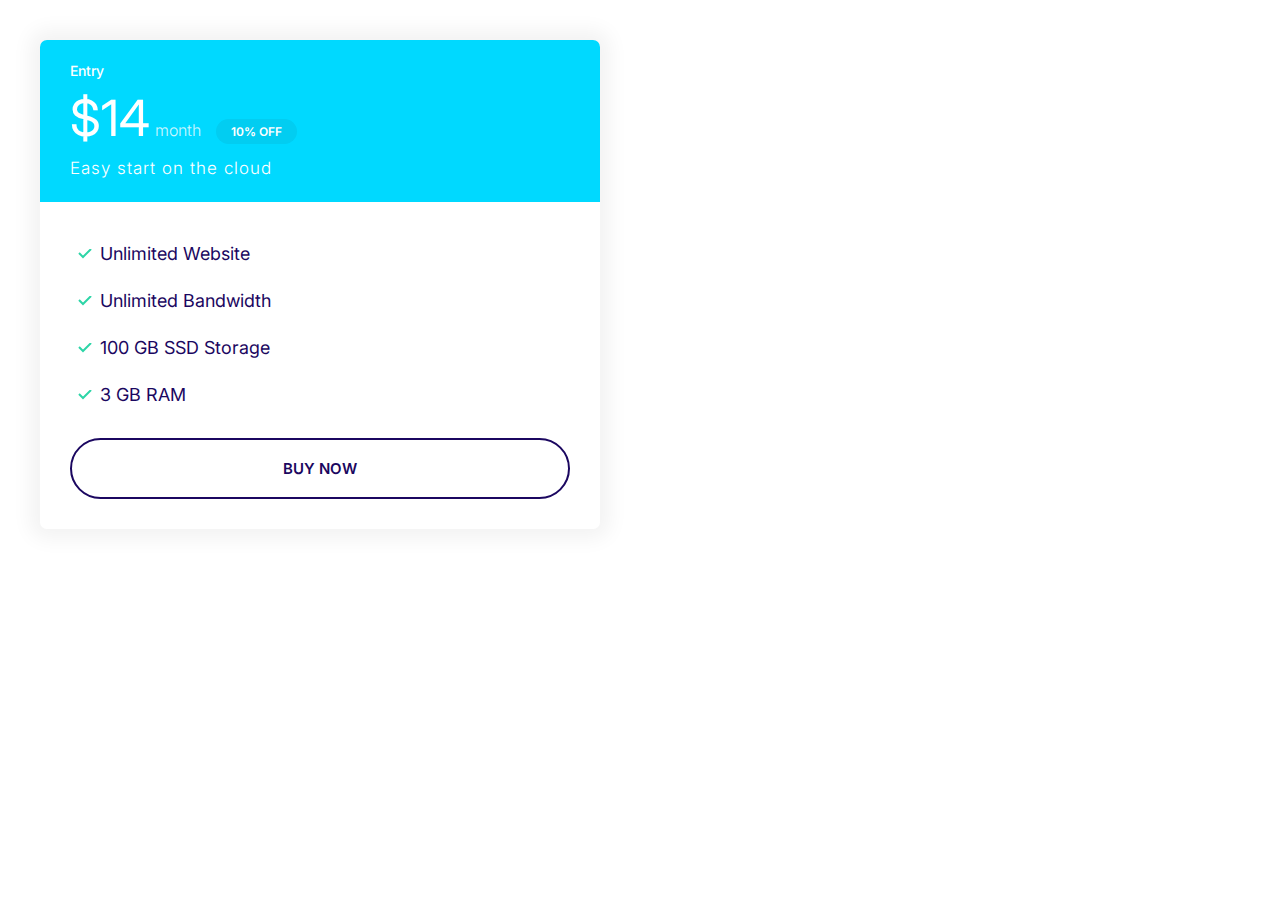
==== index.html @ 500c85f6 "built plans layout" ====
<!DOCTYPE html>
<html lang="en">
  <head>
    <meta charset="UTF-8" />
    <meta name="viewport" content="width=device-width, initial-scale=1.0" />
    <title>Document</title>
    <link rel="preconnect" href="https://fonts.gstatic.com" />
    <link
      href="https://fonts.googleapis.com/css2?family=Inter:wght@400;600;700&display=swap"
      rel="stylesheet"
    />
    <link rel="stylesheet" href="css/normalize.css" />
    <link rel="stylesheet" href="css/styles.css" />
  </head>
  <body>
    <div style="width: 50%; padding: 4rem">
      <div class="plan">
        <div class="card card--secondary">
          <header class="card__header">
            <h3 class="plan__name">Entry</h3>
            <span class="plan__price">$14</span>
            <span class="plan__billing-cycle">month</span>
            <span class="badge badge--secondary badge--small">10% OFF</span>
            <span class="plan__description">Easy start on the cloud</span>
          </header>
          <div class="card__body">
            <ul class="list list--tick">
              <li class="list__item">Unlimited Website</li>
              <li class="list__item">Unlimited Bandwidth</li>
              <li class="list__item">100 GB SSD Storage</li>
              <li class="list__item">3 GB RAM</li>
            </ul>
            <button class="btn btn--outline btn--block">Buy Now</button>
          </div>
        </div>
      </div>
    </div>
  </body>
</html>
---- css/styles.css ----
*, 
*::after, 
*::before {
    box-sizing: border-box;
}

/* Typography */

html {
    /* 62.5% of 16px = 10px */
    font-size: 62.5%;
}
:root {
    --color-primary: #2584ff;
    --color-secondary: #00d9ff;
    --color-accent: #ff3400;
    --color-headings: #1b0760;
    --color-body: #918ca4;
    --color-border: #ccc;
    --border-radius: 30px;   
}

body {
    font-family: Inter, Arial, Helvetica, sans-serif;
    font-size: 2.4rem;
    line-height: 1.5;
    color: var(--color-body)
}

h1, h2, h3 {
    color: var(--color-headings)
    margin-bottom: 1rem;
}

h1 {
  /* 1 x font size of the html element*/
    font-size: 7rem;
}

h2 {
    font-size: 4rem;
}

h3 {
    font-size: 3rem;
}

p {
    margin-top: 0;
}

@media screen and (min-width: 1024px) {
    body {
        font-size: 1.8rem;
    }

    h1 {
        font-size: 8rem;
    }

    h2 {
        font-size: 4rem;
    }

    h3 {
        font-size: 2.4rem;
    }
}

/* Links */
a {
    text-decoration: none;
}

.link-arrow {
    color: var(--color-accent);
    text-transform: uppercase;
    font-size: 2rem;
    font-weight: bold;
}

.link-arrow::after {
    content: '-->';
    margin-left: 5px;
    transition: margin 0.15s;
}

.link-arrow:hover::after {
    margin-left: 10px;
}

@media screen and (min-width: 1024px) {
    .link-arrow {
        font-size: 1.5rem;
    }
}

/* Badges */

.badge {
    border-radius:  20px;
    font-size: 2rem;
    font-weight: 600;
    padding: 0.5rem 2rem;
    white-space:  nowrap;
}

.badge--primary {
    background: var(--color-primary);
    color: #fff;
}

.badge--secondary {
    background: var(--color-secondary);
    color: #fff;
}

.badge--small {
    font-size:  1.6rem;
    padding: 0.5rem 1.5rem;
}

@media screen and (min-width: 1024px) {
    .badge {
        font-size: 1.5rem;
    }

    .badge--small {
        font-size: 1.2rem;
    }
}

/* List */
.list {
    list-style: none;
    padding-left: 0;
    color: var(--color-headings)
}

.list--inline .list__item {
    display: inline-block;
    margin-right: 2rem;
}

.list--tick {
    list-style-image: url(../images/tick.svg);
    padding-left:  3rem;
}

.list--tick .list__item {
    padding-left: 0.5rem;
    margin-bottom: 1rem;
}

@media screen and (min-width: 1024px) {
    .list--tick .list__item {
        padding-left: 0;
    }
}

/* Icons */

.icon {
    width: 40px;
    height: 40px;
}

.icon--primary {
    fill: var(--color-primary)
}

.icon-container {
    background: #f3f9fa;
    width: 64px;
    height: 64px;
    border-radius: 100%;
    display: inline-flex;
    justify-content: center;
    align-items: center;
}

/* Buttons */
.btn {
    border-radius: 40px;
    border: 0;
    cursor: pointer;
    font-size: 1.8rem;
    font-weight: 600;
    margin: 1rem 0;
    padding: 2rem 3rem;
    text-align: center;
    text-transform: uppercase;
    white-space: nowrap;
}

.btn--primary {
    background: var(--color-primary);
    color: #fff;    
}

.btn--primary:hover {
    background: #3a8ffd;
}

.btn--secondary {
    background: var(--color-secondary);
    color: #fff;
}

.btn--secondary:hover {
    background: #00c8eb;
}

.btn--accent {
    background: var(--color-accent);
    color: #fff;
}

.btn--accent:hover {
    background: #ec3000;
}

.btn--block {
    width: 100%;
    display: inline-block;
}

.btn--outline {
    background: #fff;
    color: var(--color-headings);
    border: 2px solid var(--color-headings)
}

.btn--outline:hover {
    background: var(--color-headings);
    color: #fff;
}

@media screen and (min-width: 1024px) {
    .btn {
        font-size: 1.5rem;

    }
}

/* Inputs */
.input {
    border-radius: var(--border-radius);
    border: 1px solid var(--color-border);
    color: var(--color-headings);
    font-size: 2rem;
    outline: 0;
    padding: 1.5rem 3.5rem;
}

::placeholder {
    color: #cdcdd7;
}

.input-group {
    border: 1px solid var(--color-border);
    border-radius: var(--border-radius);
    display: flex;
}

.input-group .input {
    border: 0;
    flex-grow: 1;
    padding: 1.5rem 1rem;
}

.input-group .btn {
    margin: 4px;
}

@media screen and (min-width: 1024px) {
    .input {
        font-size: 1.5rem;
    }
}

/* Cards */
.card {
    border-radius:  7px;
    box-shadow: 0 0 20px 10px #f3f3f3;
    overflow: hidden;
}

.card__header, 
.card__body {
    padding: 2rem 3rem;
}

.card--primary .card__header {
    background:  var(--color-primary);
    color: #fff;
}

.card--secondary .card__header {
    background:  var(--color-secondary);
    color: #fff;
}

.card--secondary .badge--secondary {
    background: #02cdf1;
}

/* Plans */

.plan__name {
    color: #fff;
    margin: 0;
    font-weight: 500;
    font-size: 2.4rem;
}

.plan__price {
    font-size: 6rem;
}

.plan__billing-cycle {
    font-size:  2.4rem;
    font-weight: 300;
    opacity: 0.8;
    margin-right: 1rem;
}

.plan__description {
    font-size: 2rem;
    font-weight: 300;
    letter-spacing: 1px;
    display: block;
}

.plan .list__item {
    margin-bottom: 2rem;
}

@media screen and (min-width: 1024px) {
    .plan__name {
        font-size:  1.4rem;
    }

    .plan__price {
        font-size: 5rem;
    }

    .plan__billing-cycle {
        font-size: 1.6rem;
    }

    .plan__description {
        font-size:  1.7rem;
    }
}
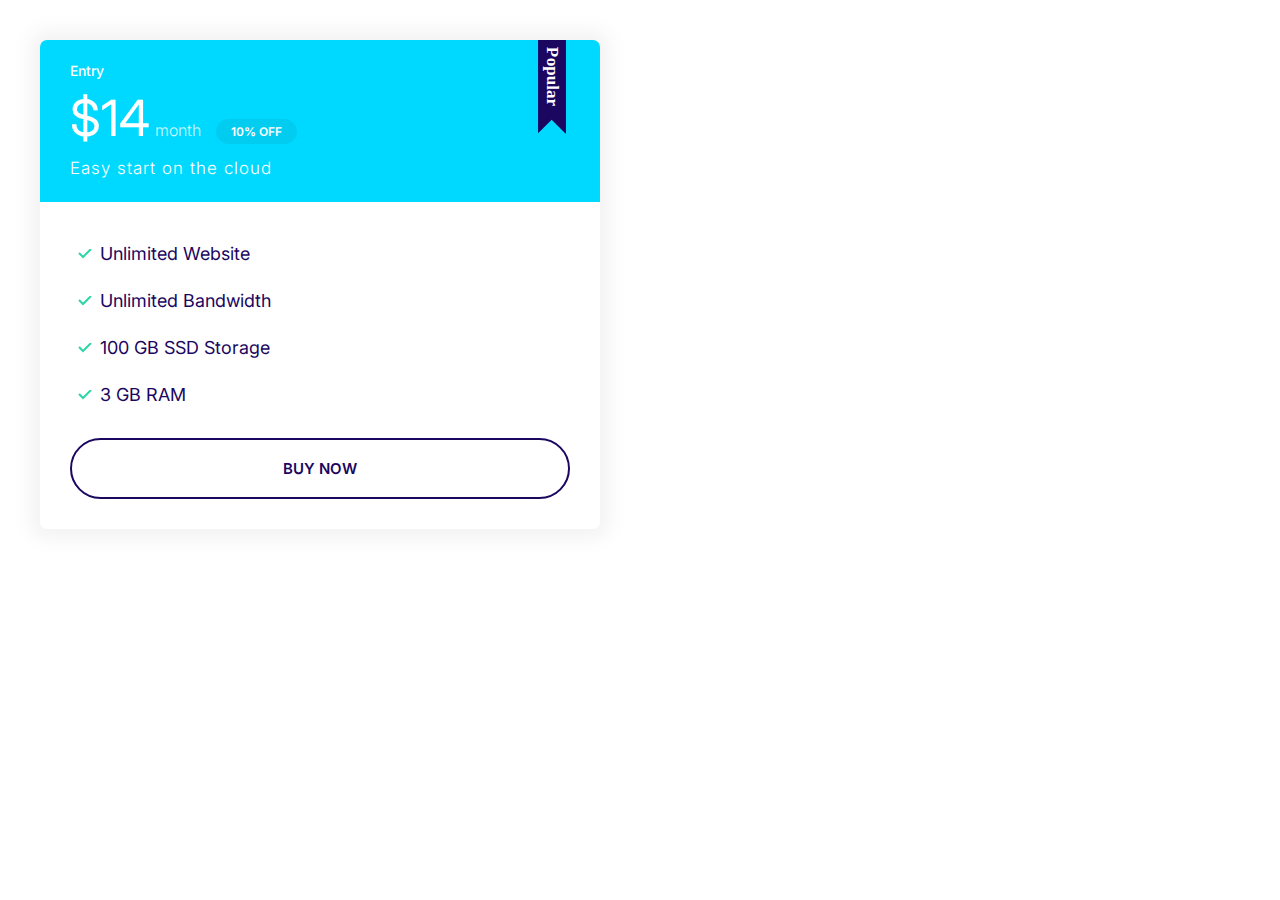
==== commit 01e60328: "built popular badge" ====
--- a/index.html
+++ b/index.html
@@ -14,7 +14,7 @@
   </head>
   <body>
     <div style="width: 50%; padding: 4rem">
-      <div class="plan">
+      <div class="plan plan--popular">
         <div class="card card--secondary">
           <header class="card__header">
             <h3 class="plan__name">Entry</h3>
--- a/css/styles.css
+++ b/css/styles.css
@@ -336,6 +336,19 @@
     margin-bottom: 2rem;
 }
 
+.plan--popular .card__header {
+    position: relative;
+}
+
+.plan--popular .card__header::before {
+    content: url(../images/popular.svg);
+    width: 40px;
+    display: inline-block;
+    position: absolute;
+    top: -6px;
+    right: 5%;
+}
+
 @media screen and (min-width: 1024px) {
     .plan__name {
         font-size:  1.4rem;
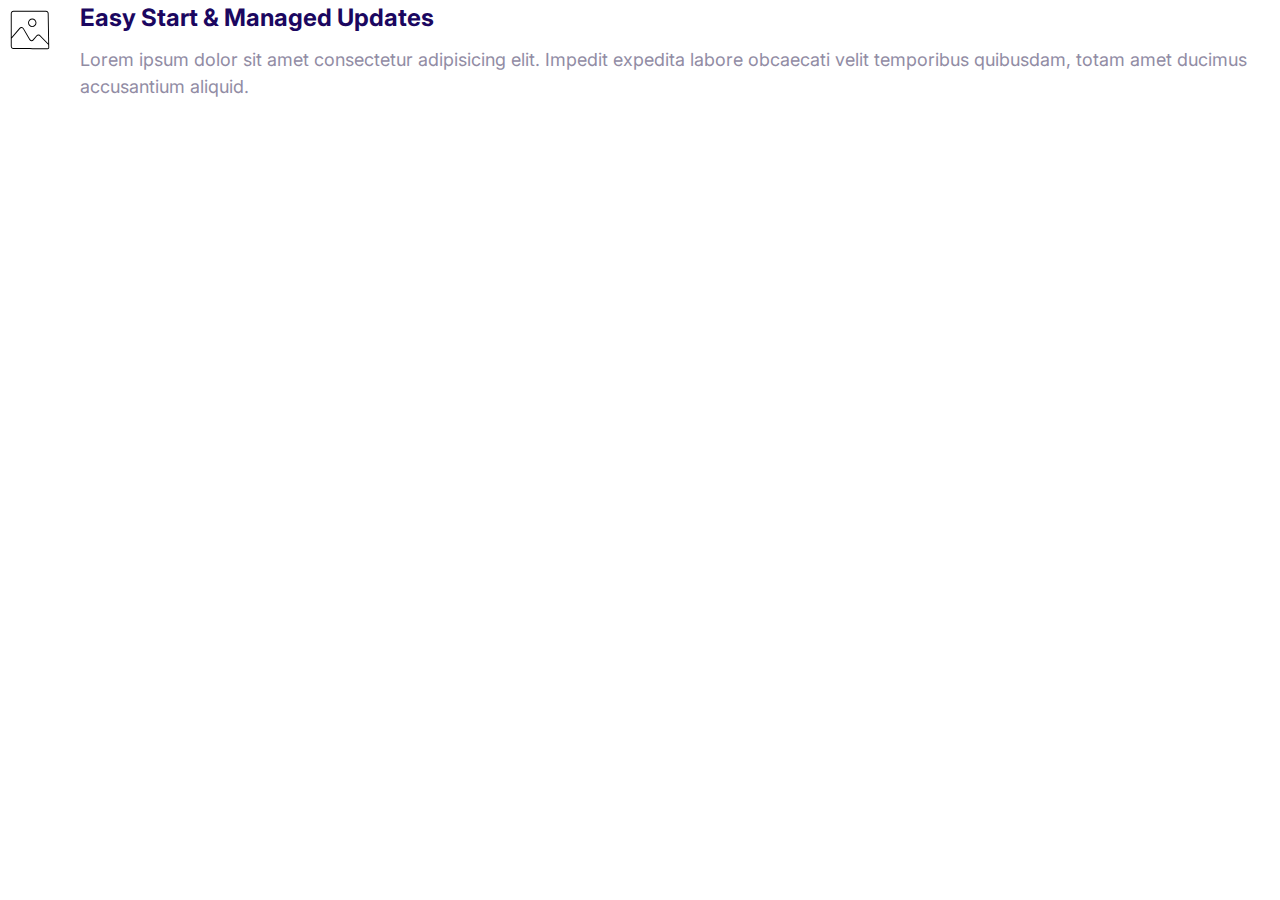
==== commit 6aaff255: "built media objects" ====
--- a/index.html
+++ b/index.html
@@ -12,27 +12,16 @@
     <link rel="stylesheet" href="css/normalize.css" />
     <link rel="stylesheet" href="css/styles.css" />
   </head>
-  <body>
-    <div style="width: 50%; padding: 4rem">
-      <div class="plan plan--popular">
-        <div class="card card--secondary">
-          <header class="card__header">
-            <h3 class="plan__name">Entry</h3>
-            <span class="plan__price">$14</span>
-            <span class="plan__billing-cycle">month</span>
-            <span class="badge badge--secondary badge--small">10% OFF</span>
-            <span class="plan__description">Easy start on the cloud</span>
-          </header>
-          <div class="card__body">
-            <ul class="list list--tick">
-              <li class="list__item">Unlimited Website</li>
-              <li class="list__item">Unlimited Bandwidth</li>
-              <li class="list__item">100 GB SSD Storage</li>
-              <li class="list__item">3 GB RAM</li>
-            </ul>
-            <button class="btn btn--outline btn--block">Buy Now</button>
-          </div>
-        </div>
+    <div class="media">
+      <div class="media__image">
+          <svg class="icon icon--primary">
+            <use xlink:href="images/sprite.svg#snap"></use>
+          </svg>
+      </div>
+      <div class="media__body">
+        <h3 class="media__title">Easy Start & Managed Updates</h3>
+        <p>Lorem ipsum dolor sit amet consectetur adipisicing elit. Impedit expedita labore obcaecati velit temporibus quibusdam, totam amet ducimus accusantium aliquid.
+        </p>
       </div>
     </div>
   </body>
--- a/css/styles.css
+++ b/css/styles.css
@@ -28,7 +28,7 @@
 }
 
 h1, h2, h3 {
-    color: var(--color-headings)
+    color: var(--color-headings);
     margin-bottom: 1rem;
 }
 
@@ -365,4 +365,22 @@
     .plan__description {
         font-size:  1.7rem;
     }
+}
+
+/* Media */
+
+.media {
+    display: flex;
+}
+
+.media__title {
+    margin-top: 0;
+}
+
+.media__body {
+    margin: 0 2rem;
+}
+
+.media__image {
+    margin: 1rem;
 }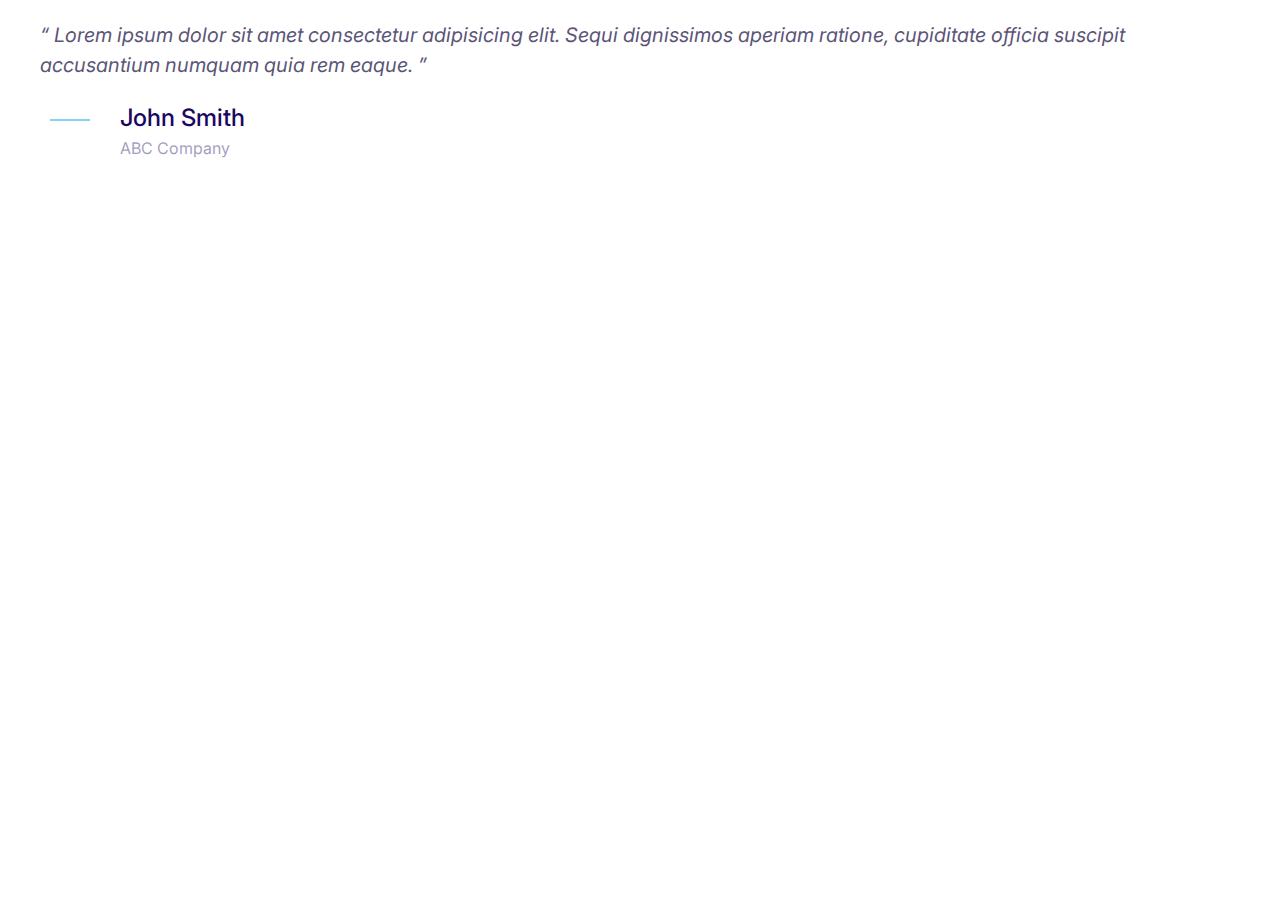
==== commit e415f941: "built quote layout" ====
--- a/index.html
+++ b/index.html
@@ -12,17 +12,26 @@
     <link rel="stylesheet" href="css/normalize.css" />
     <link rel="stylesheet" href="css/styles.css" />
   </head>
-    <div class="media">
-      <div class="media__image">
-          <svg class="icon icon--primary">
-            <use xlink:href="images/sprite.svg#snap"></use>
-          </svg>
-      </div>
-      <div class="media__body">
-        <h3 class="media__title">Easy Start & Managed Updates</h3>
-        <p>Lorem ipsum dolor sit amet consectetur adipisicing elit. Impedit expedita labore obcaecati velit temporibus quibusdam, totam amet ducimus accusantium aliquid.
-        </p>
-      </div>
-    </div>
+  <body>
+    <blockquote class="quote">
+      <p class="quote__text">
+        Lorem ipsum dolor sit amet consectetur adipisicing elit. Sequi
+        dignissimos aperiam ratione, cupiditate officia suscipit accusantium
+        numquam quia rem eaque.
+      </p>
+      <footer>
+        <div class="media">
+          <div class="media__image">
+            <svg class="icon icon--primary quote__line">
+              <use xlink:href="images/sprite.svg#line"></use>
+            </svg>
+          </div>
+          <div class="media__body">
+            <h3 class="media__title quote__author">John Smith</h3>
+            <p class="quote__organization">ABC Company</p>
+          </div>
+        </div>
+      </footer>
+    </blockquote>
   </body>
 </html>
--- a/css/styles.css
+++ b/css/styles.css
@@ -17,7 +17,8 @@
     --color-headings: #1b0760;
     --color-body: #918ca4;
     --color-border: #ccc;
-    --border-radius: 30px;   
+    --border-radius: 30px;  
+    --color-body-darker: #5c5577; 
 }
 
 body {
@@ -383,4 +384,53 @@
 
 .media__image {
     margin: 1rem;
+}
+
+/* Quotes */
+
+.quote {
+    font-size: 3rem;
+    font-style: italic;
+    color: var(--color-body-darker)
+}
+
+.quote__text::before {
+    content: open-quote;
+}
+
+.quote__text::after {
+    content: close-quote;
+}
+
+.quote__author {
+    font-size: 3rem;
+    font-weight: 500;
+    font-style: normal;
+    margin-bottom: 0;
+}
+
+.quote__organization {
+    color: var(--color-headings); 
+    opacity: .4;
+    font-size: 2rem;
+    font-style: normal;
+}
+
+.quote__line {
+    position: relative;
+    bottom: 10px;
+}
+
+@media screen and (min-width: 1024px) {
+    .quote {
+        font-size: 2rem;
+    }
+
+    .quote__author {
+        font-size: 2.4rem;
+    }
+
+    .quote__organization {
+        font-size: 1.6rem;
+    }
 }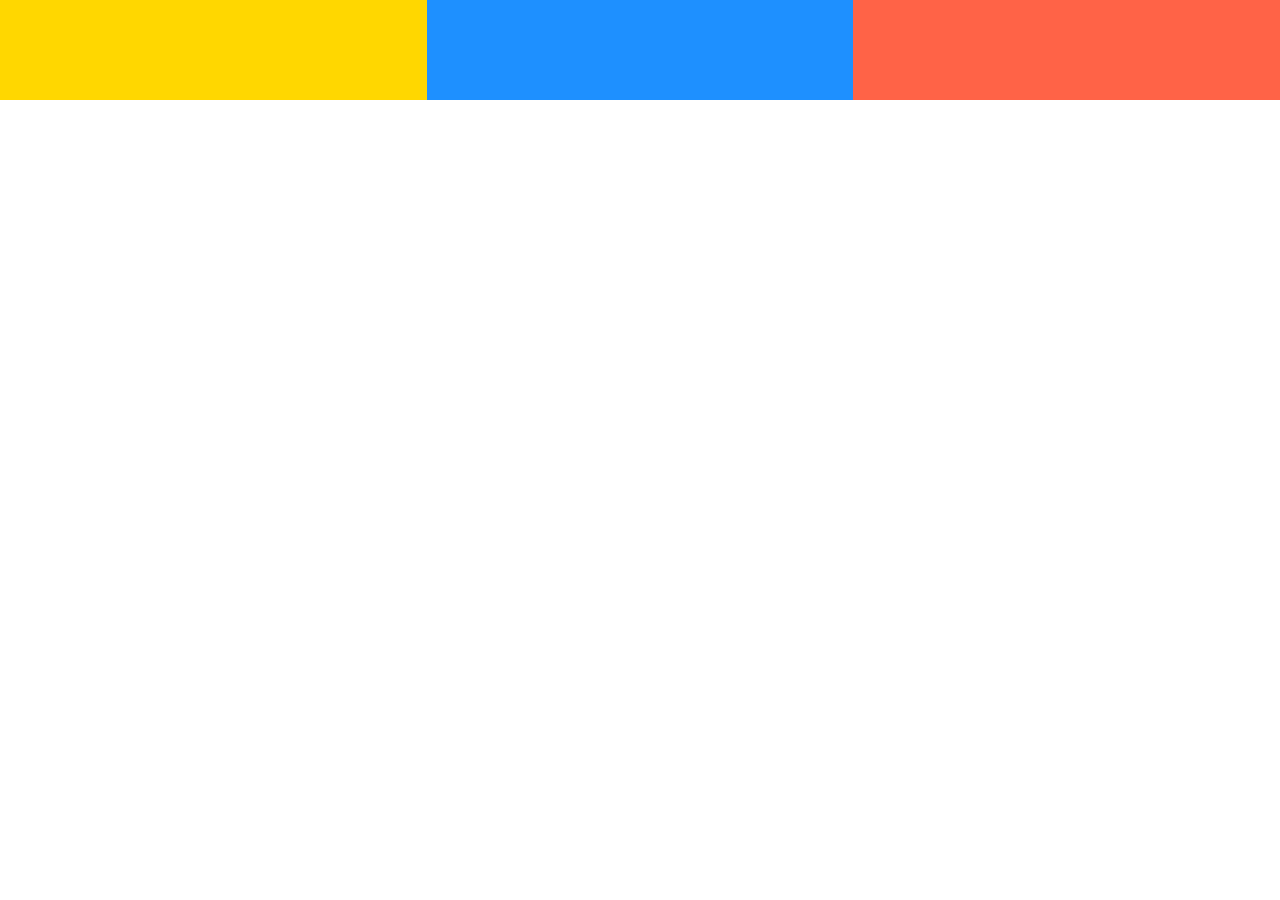
==== commit 65020848: "built grid layout" ====
--- a/index.html
+++ b/index.html
@@ -13,25 +13,10 @@
     <link rel="stylesheet" href="css/styles.css" />
   </head>
   <body>
-    <blockquote class="quote">
-      <p class="quote__text">
-        Lorem ipsum dolor sit amet consectetur adipisicing elit. Sequi
-        dignissimos aperiam ratione, cupiditate officia suscipit accusantium
-        numquam quia rem eaque.
-      </p>
-      <footer>
-        <div class="media">
-          <div class="media__image">
-            <svg class="icon icon--primary quote__line">
-              <use xlink:href="images/sprite.svg#line"></use>
-            </svg>
-          </div>
-          <div class="media__body">
-            <h3 class="media__title quote__author">John Smith</h3>
-            <p class="quote__organization">ABC Company</p>
-          </div>
-        </div>
-      </footer>
-    </blockquote>
+    <div class="grid grid--1x3">
+      <div style="height: 100px; background: gold"></div>
+      <div style="height: 100px; background: dodgerblue"></div>
+      <div style="height: 100px; background: tomato"></div>
+    </div>
   </body>
 </html>
--- a/css/styles.css
+++ b/css/styles.css
@@ -433,4 +433,22 @@
     .quote__organization {
         font-size: 1.6rem;
     }
-}+}
+
+/* Grids */
+
+.grid {
+    display: grid;
+}
+
+@media screen and (min-width: 768px) {
+   .grid--1x2 {
+    grid-template-columns: repeat(2, 1fr);
+   } 
+}
+
+@media screen and (min-width: 1024px) {
+    .grid--1x3 {
+     grid-template-columns: repeat(3, 1fr);
+    } 
+ }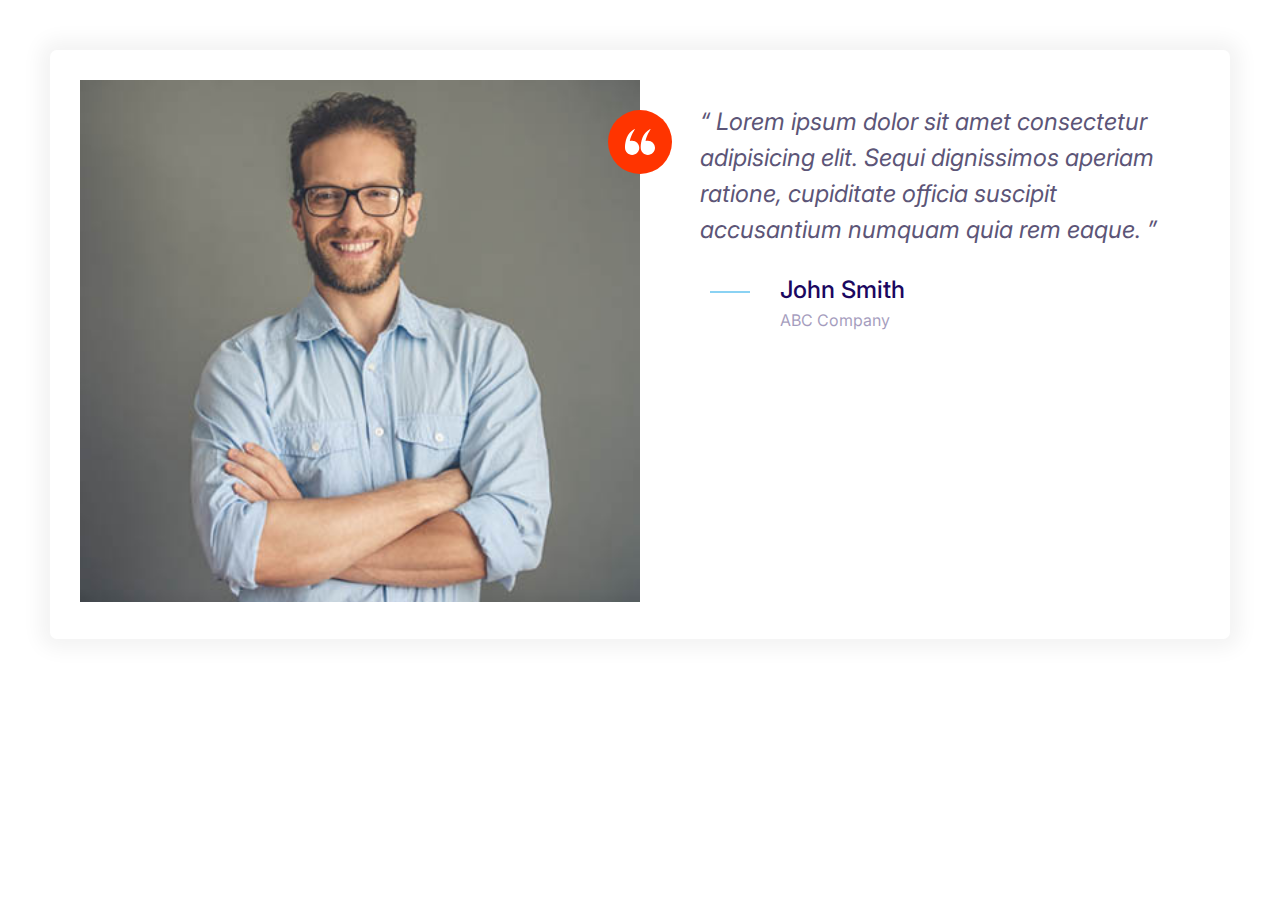
==== commit 7c3a75f1: "build testimonial layout" ====
--- a/index.html
+++ b/index.html
@@ -12,11 +12,38 @@
     <link rel="stylesheet" href="css/normalize.css" />
     <link rel="stylesheet" href="css/styles.css" />
   </head>
-  <body>
-    <div class="grid grid--1x3">
-      <div style="height: 100px; background: gold"></div>
-      <div style="height: 100px; background: dodgerblue"></div>
-      <div style="height: 100px; background: tomato"></div>
+  <body style="padding: 5rem">
+    <div class="card testimonial">
+      <div class="grid grid--1x2">
+        <div class="testimonial__image">
+          <img src="images/testimonial.jpg" alt="A happy, smiling customer." />
+          <span class="icon-container icon-container--accent">
+            <svg class="icon icon--white icon--small">
+              <use xlink:href="images/sprite.svg#quotes"></use>
+            </svg>
+          </span>
+        </div>
+        <blockquote class="quote">
+          <p class="quote__text">
+            Lorem ipsum dolor sit amet consectetur adipisicing elit. Sequi
+            dignissimos aperiam ratione, cupiditate officia suscipit accusantium
+            numquam quia rem eaque.
+          </p>
+          <footer>
+            <div class="media">
+              <div class="media__image">
+                <svg class="icon icon--primary quote__line">
+                  <use xlink:href="images/sprite.svg#line"></use>
+                </svg>
+              </div>
+              <div class="media__body">
+                <h3 class="media__title quote__author">John Smith</h3>
+                <p class="quote__organization">ABC Company</p>
+              </div>
+            </div>
+          </footer>
+        </blockquote>
+      </div>
     </div>
   </body>
 </html>
--- a/css/styles.css
+++ b/css/styles.css
@@ -166,8 +166,17 @@
     height: 40px;
 }
 
+.icon--small {
+    width: 30px;
+    height: 30px;
+}
+
 .icon--primary {
     fill: var(--color-primary)
+}
+
+.icon--white {
+    fill: #fff
 }
 
 .icon-container {
@@ -178,6 +187,10 @@
     display: inline-flex;
     justify-content: center;
     align-items: center;
+}
+
+.icon-container--accent {
+    background: var(--color-accent);
 }
 
 /* Buttons */
@@ -451,4 +464,35 @@
     .grid--1x3 {
      grid-template-columns: repeat(3, 1fr);
     } 
+ }
+
+ /* Testimonials */
+ 
+ .testimonial {
+    padding: 3rem;
+ }
+
+ .testimonial__image {
+    position: relative;
+ }
+
+ .testimonial__image > img {
+    width: 100%;
+ }
+
+ .testimonial__image > .icon-container {
+    position: absolute;
+    top: 3rem;
+    right: -32px;
+ }
+
+ @media screen and (min-width: 768px) {
+    .testimonial .quote,
+    .testimonial .quote__author {
+        font-size: 2.4rem;
+    }
+
+    .testimonial .quote {
+        margin-left: 6rem;
+    }
  }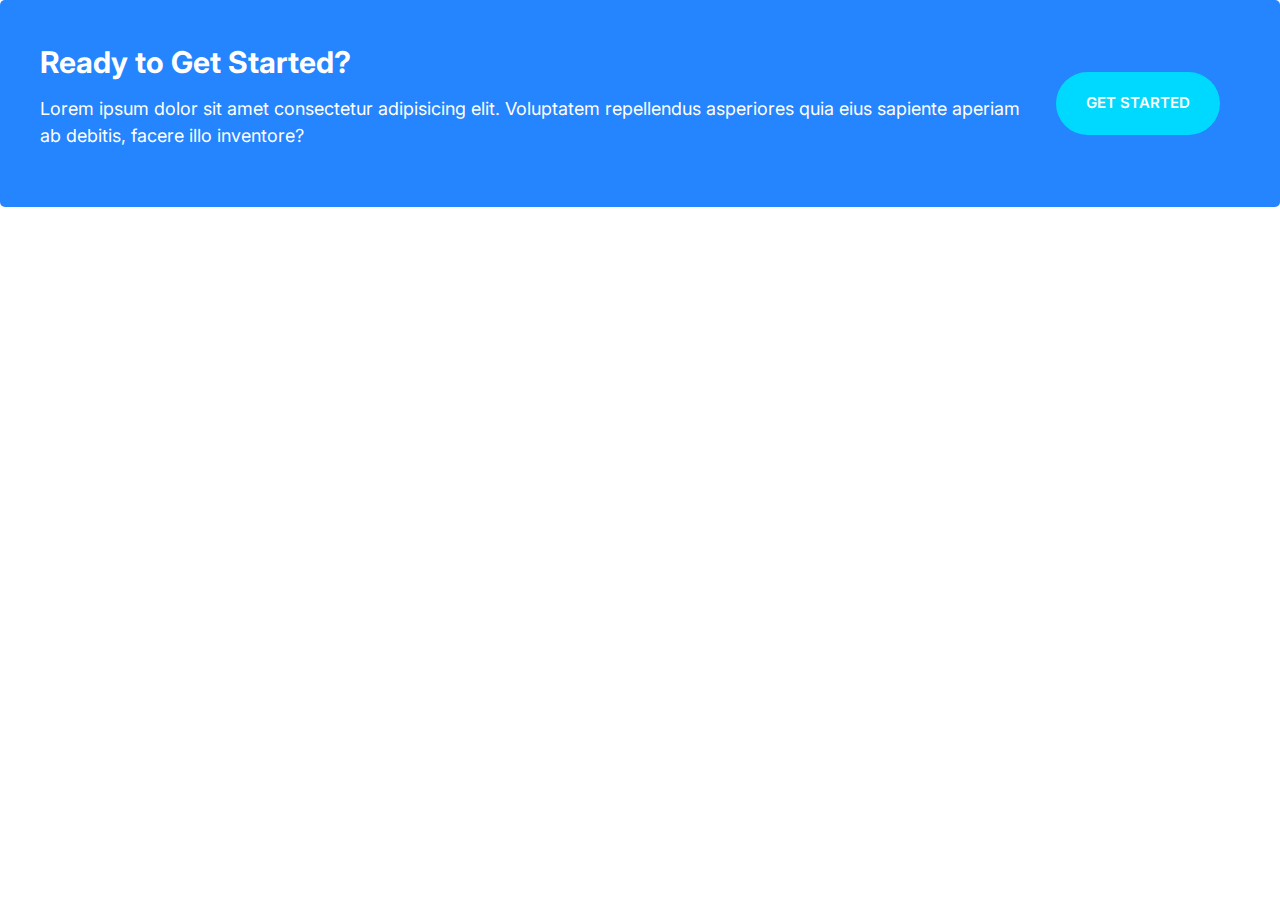
==== commit 7aa723c9: "built callouts layout" ====
--- a/index.html
+++ b/index.html
@@ -12,37 +12,18 @@
     <link rel="stylesheet" href="css/normalize.css" />
     <link rel="stylesheet" href="css/styles.css" />
   </head>
-  <body style="padding: 5rem">
-    <div class="card testimonial">
+  <body>
+    <div class="callout callout--primary">
       <div class="grid grid--1x2">
-        <div class="testimonial__image">
-          <img src="images/testimonial.jpg" alt="A happy, smiling customer." />
-          <span class="icon-container icon-container--accent">
-            <svg class="icon icon--white icon--small">
-              <use xlink:href="images/sprite.svg#quotes"></use>
-            </svg>
-          </span>
+        <div class="callout__content">
+          <h2 class="callout__heading">Ready to Get Started?</h2>
+          <p>
+            Lorem ipsum dolor sit amet consectetur adipisicing elit. Voluptatem
+            repellendus asperiores quia eius sapiente aperiam ab debitis, facere
+            illo inventore?
+          </p>
         </div>
-        <blockquote class="quote">
-          <p class="quote__text">
-            Lorem ipsum dolor sit amet consectetur adipisicing elit. Sequi
-            dignissimos aperiam ratione, cupiditate officia suscipit accusantium
-            numquam quia rem eaque.
-          </p>
-          <footer>
-            <div class="media">
-              <div class="media__image">
-                <svg class="icon icon--primary quote__line">
-                  <use xlink:href="images/sprite.svg#line"></use>
-                </svg>
-              </div>
-              <div class="media__body">
-                <h3 class="media__title quote__author">John Smith</h3>
-                <p class="quote__organization">ABC Company</p>
-              </div>
-            </div>
-          </footer>
-        </blockquote>
+        <a href="#" class="btn btn--secondary btn--secondary">Get Started</a>
       </div>
     </div>
   </body>
--- a/css/styles.css
+++ b/css/styles.css
@@ -242,12 +242,17 @@
 .btn--outline {
     background: #fff;
     color: var(--color-headings);
-    border: 2px solid var(--color-headings)
+    border: 2px solid var(--color-headings);
 }
 
 .btn--outline:hover {
     background: var(--color-headings);
     color: #fff;
+}
+
+.btn--stretched {
+    padding-left: 6rem;
+    padding-right: 6rem;
 }
 
 @media screen and (min-width: 1024px) {
@@ -495,4 +500,46 @@
     .testimonial .quote {
         margin-left: 6rem;
     }
+ }
+
+ /* Callouts */
+
+ .callout {
+    padding: 4rem;
+    border-radius: 5px;
+ }
+
+ .callout--primary {
+    background: var(--color-primary);
+    color: #fff;
+ }
+
+ .callout__heading {
+    color: #fff;
+    margin-top: 0;
+    font-size: 3rem;
+ }
+
+ .callout .btn {
+    justify-self: center;
+    align-self: center;
+ }
+
+ .callout__content {
+    text-align: center;
+ }
+
+ @media screen and (min-width: 768px) {
+    .callout .grid--1x2 {
+        grid-template-columns: 1fr auto;
+    }
+
+    .callout__content {
+        text-align: left;
+    }
+
+    .callout .btn {
+        justify-self: start;
+        margin: 0 2rem;
+    }
  }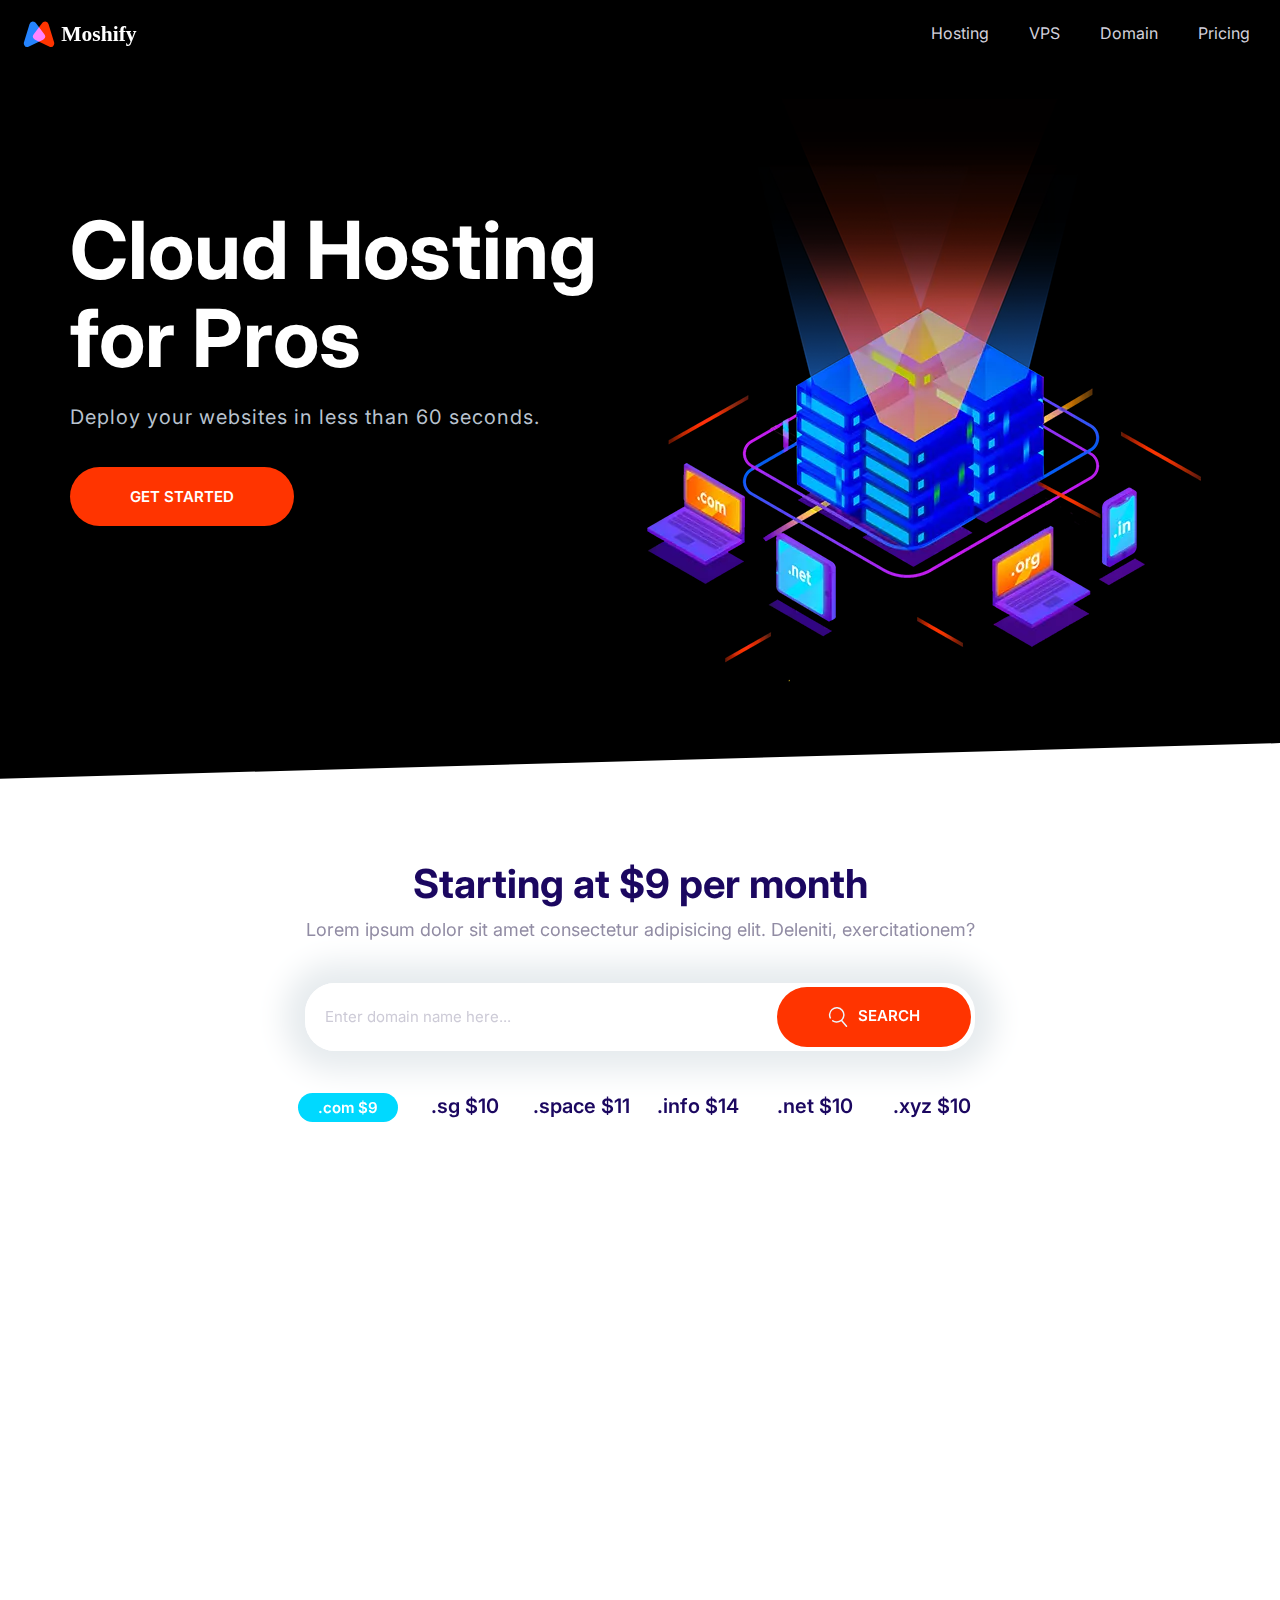
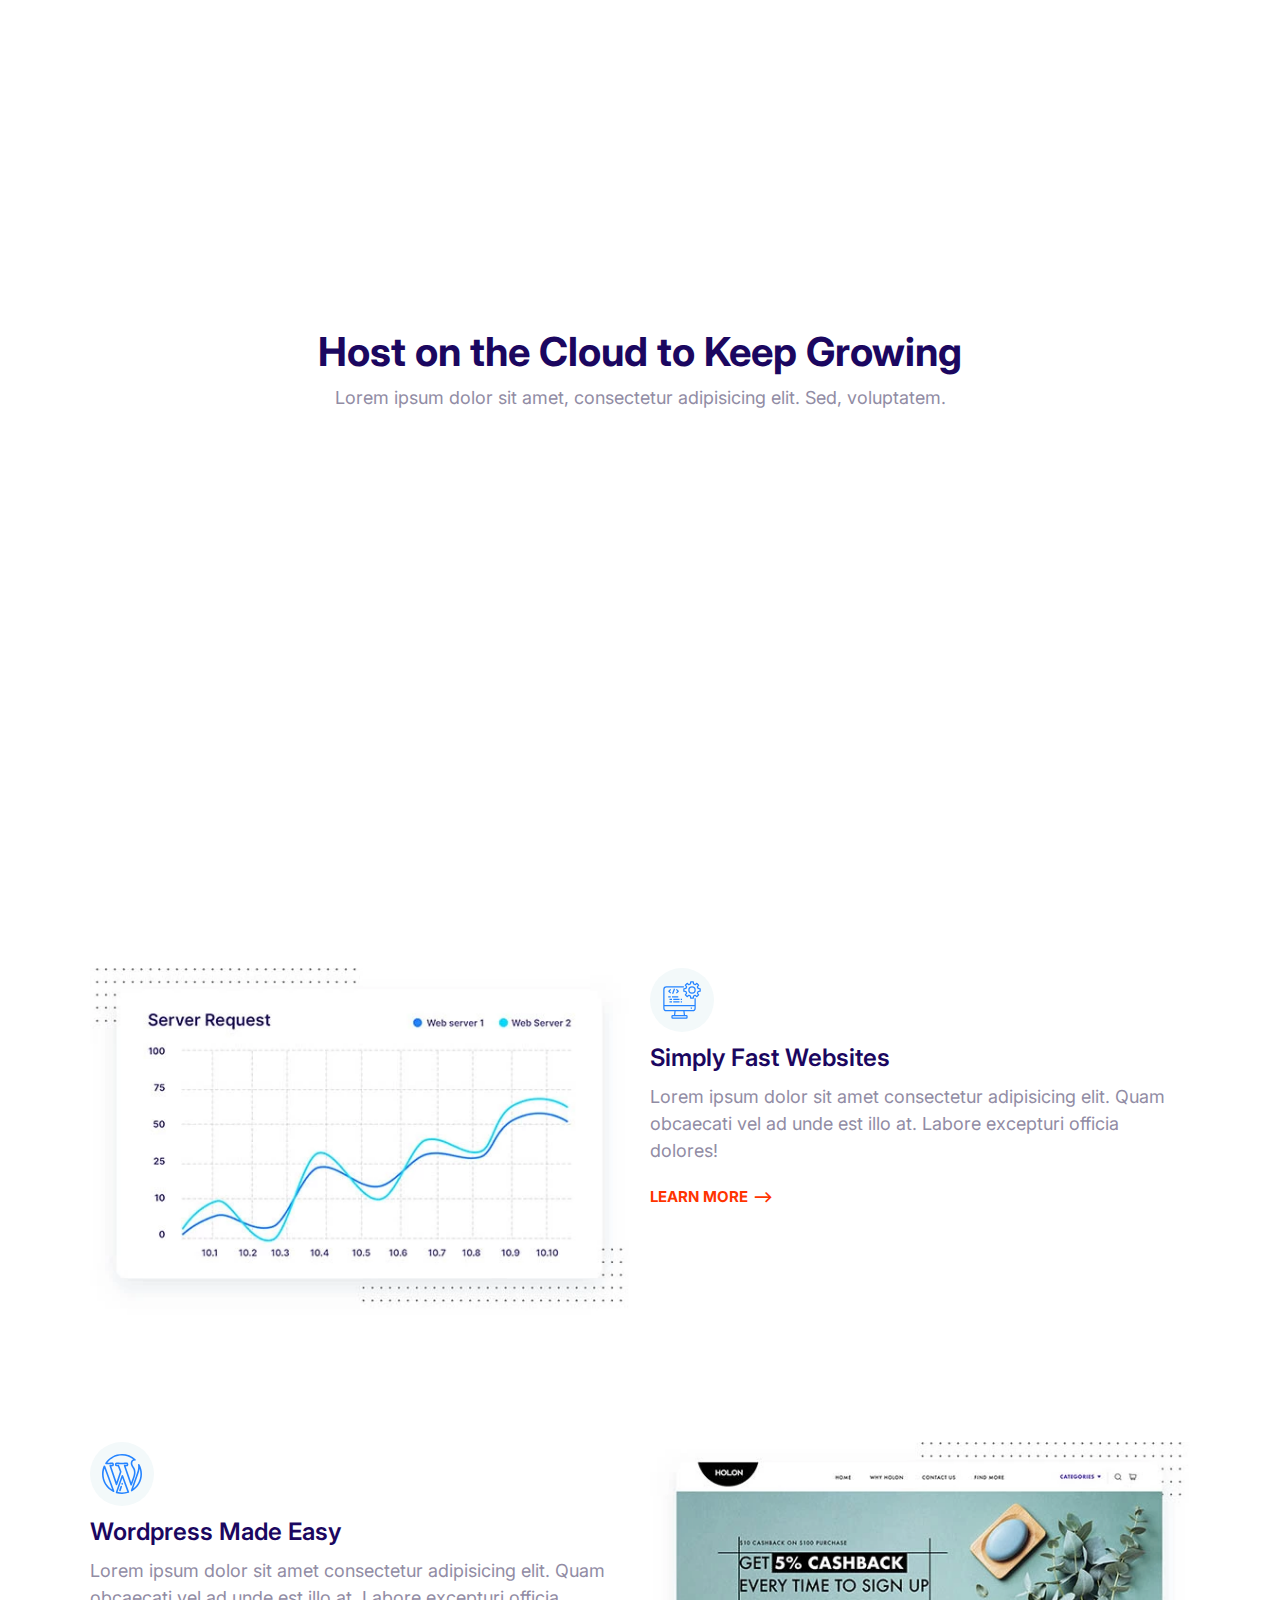
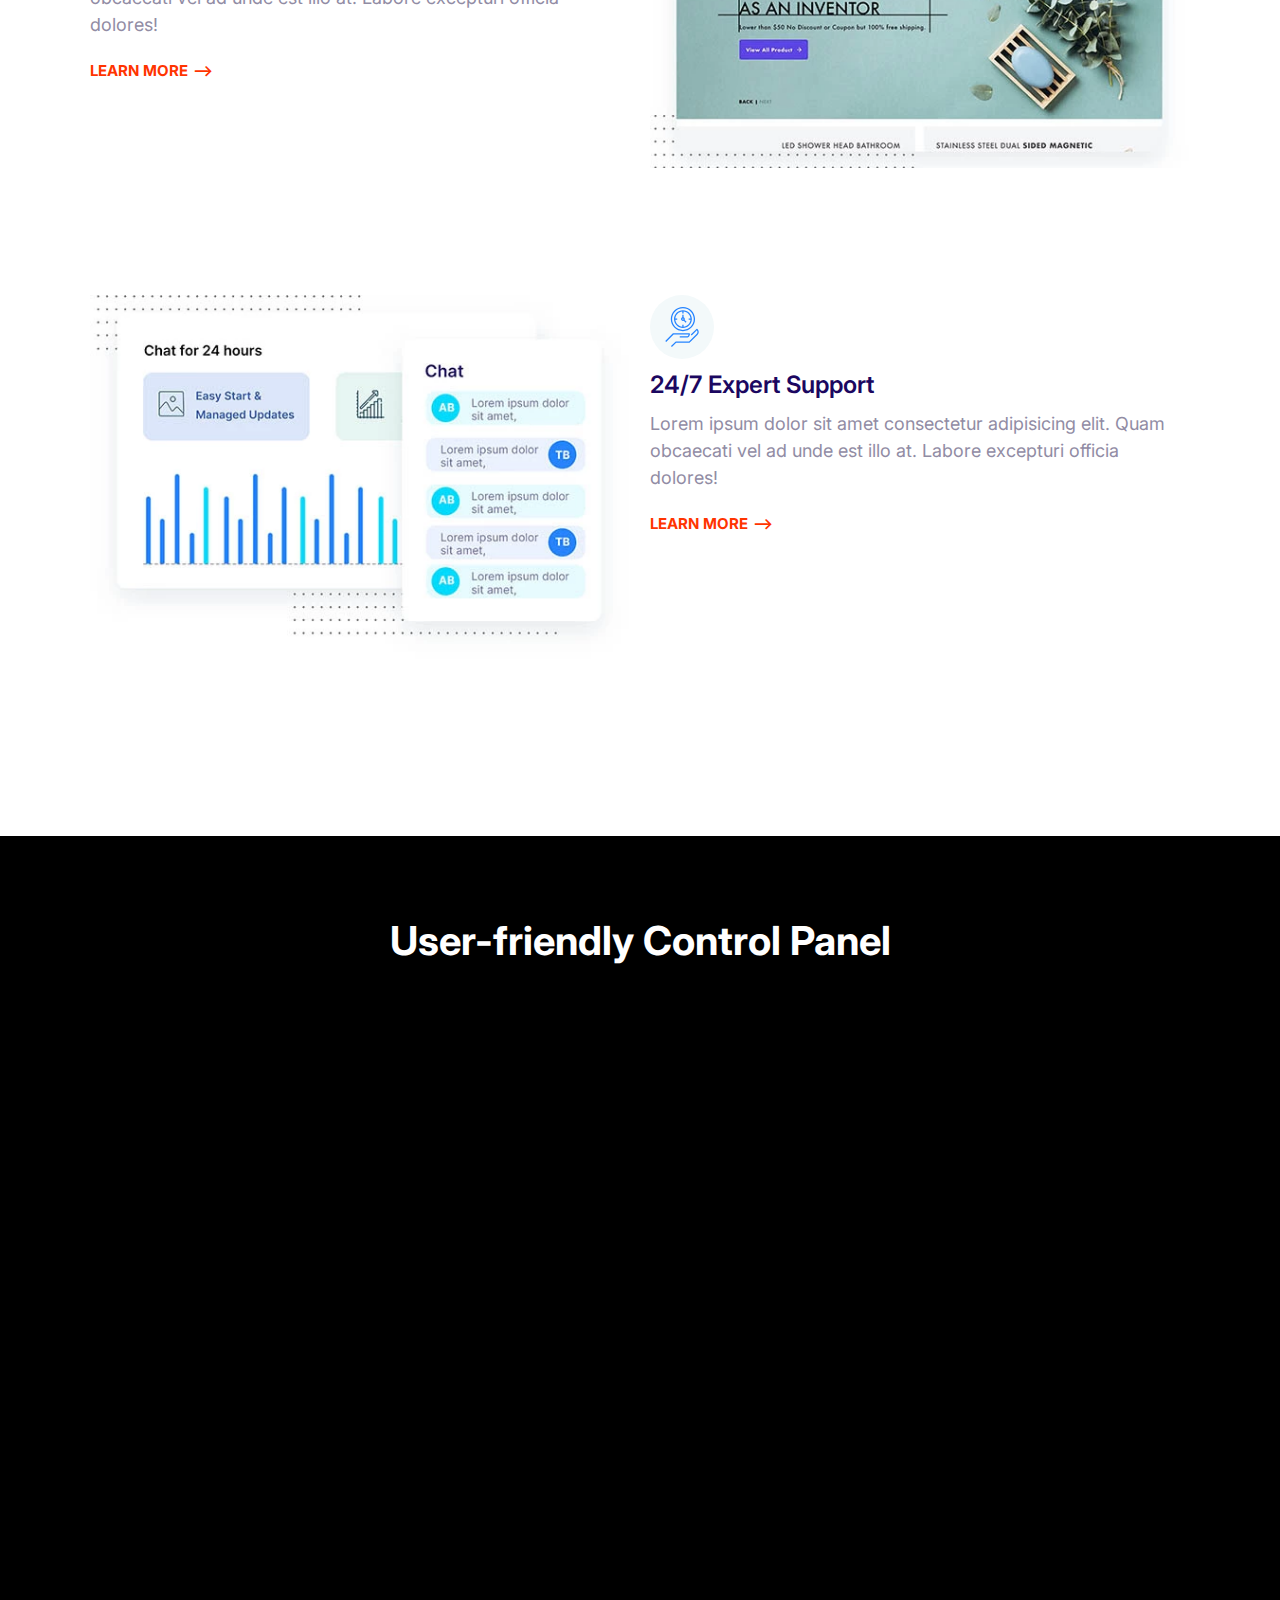
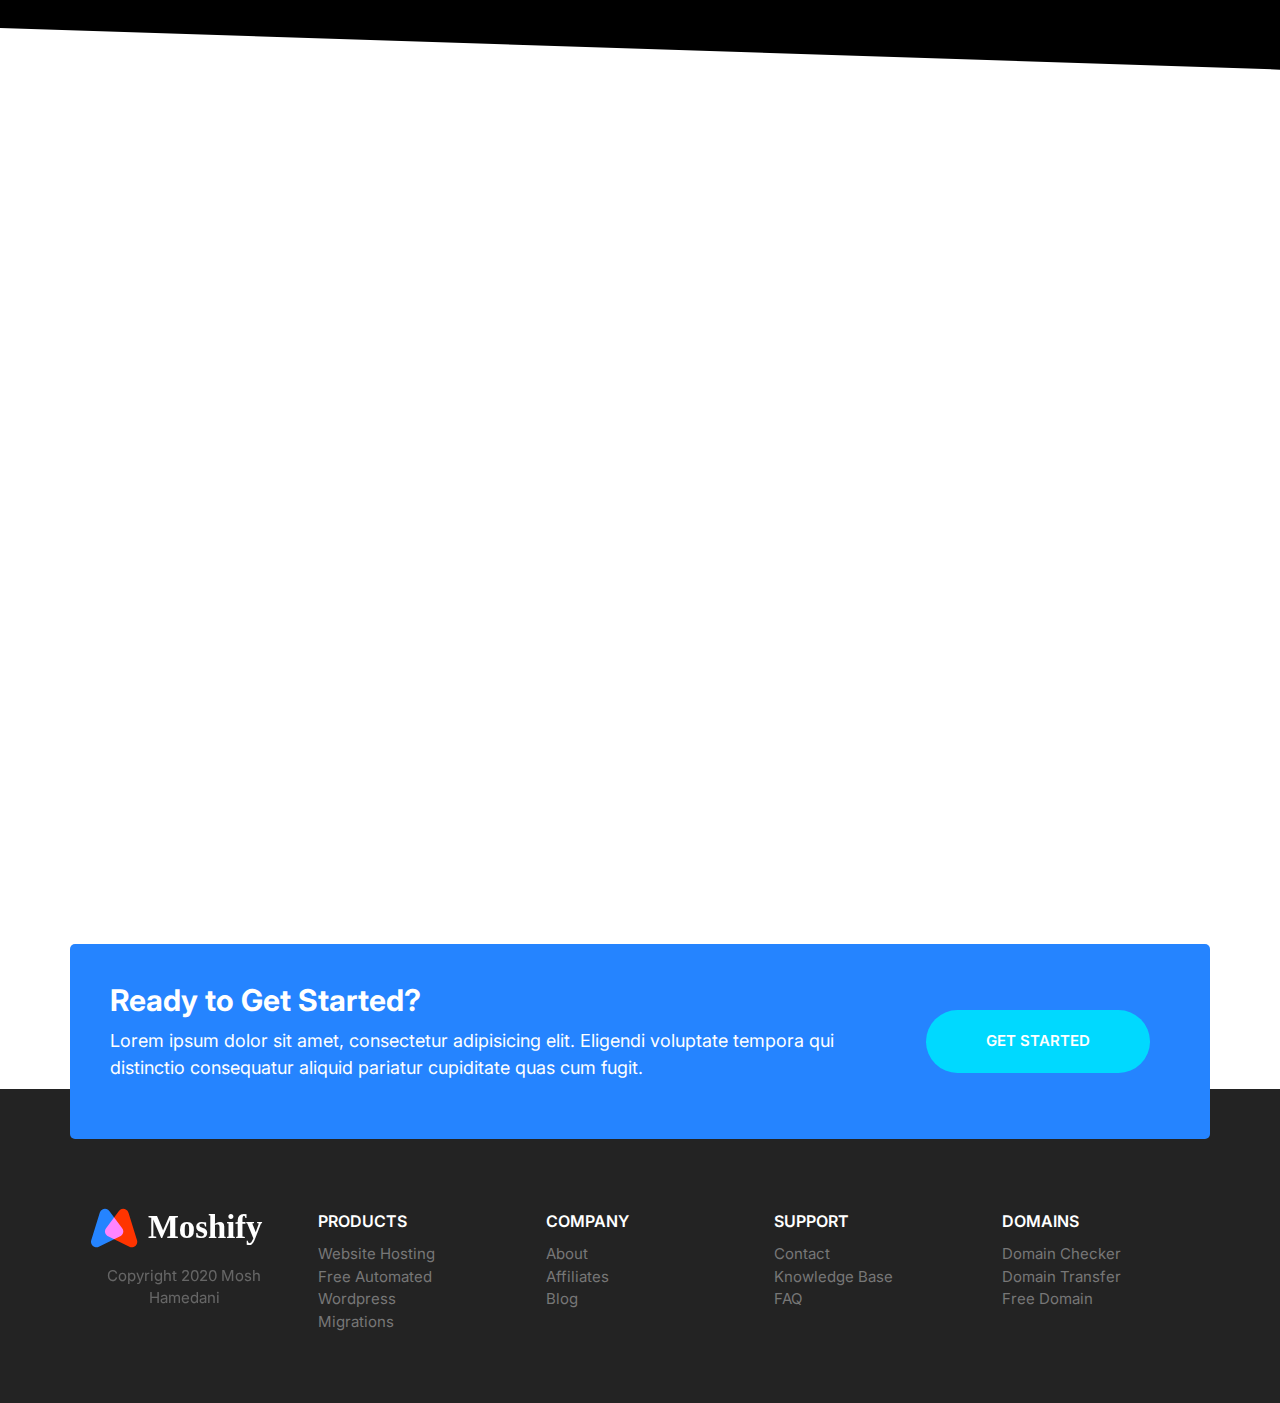
==== commit 0673f007: "final commit" ====
--- a/index.html
+++ b/index.html
@@ -3,7 +3,16 @@
   <head>
     <meta charset="UTF-8" />
     <meta name="viewport" content="width=device-width, initial-scale=1.0" />
-    <title>Document</title>
+    <meta
+      name="description"
+      content="Deploy your websites in less than 60 seconds."
+    />
+    <meta property="og:title" content="Moshify... " />
+    <meta property="og:description" content="Moshify... " />
+    <meta property="og:type" content="website" />
+    <meta property="og:image" content="http://" />
+    <meta property="og:url" content="https://moshified.com" />
+    <title>Moshify - Go Online for Just $9</title>
     <link rel="preconnect" href="https://fonts.gstatic.com" />
     <link
       href="https://fonts.googleapis.com/css2?family=Inter:wght@400;600;700&display=swap"
@@ -11,20 +20,457 @@
     />
     <link rel="stylesheet" href="css/normalize.css" />
     <link rel="stylesheet" href="css/styles.css" />
+    <link rel="stylesheet" href="https://unpkg.com/aos@next/dist/aos.css" />
   </head>
   <body>
-    <div class="callout callout--primary">
-      <div class="grid grid--1x2">
-        <div class="callout__content">
-          <h2 class="callout__heading">Ready to Get Started?</h2>
+    <header>
+      <nav class="nav collapsible">
+        <a class="nav__brand" href="/"><img src="images/logo.svg" alt="" /></a>
+        <svg class="icon icon--white nav__toggler">
+          <use href="images/sprite.svg#menu"></use>
+        </svg>
+        <ul class="list nav__list collapsible__content">
+          <li class="nav__item"><a href="#">Hosting</a></li>
+          <li class="nav__item"><a href="#">VPS</a></li>
+          <li class="nav__item"><a href="#">Domain</a></li>
+          <li class="nav__item"><a href="#">Pricing</a></li>
+        </ul>
+      </nav>
+    </header>
+    <section class="block block--dark block--skewed-left hero">
+      <div class="container grid grid--1x2">
+        <header class="block__header hero__content">
+          <h1 data-aos="fade-right" class="block__heading">
+            Cloud Hosting for Pros
+          </h1>
+          <p class="hero__tagline">
+            Deploy your websites in less than 60 seconds.
+          </p>
+          <a href="" class="btn btn--accent btn--stretched">Get Started</a>
+        </header>
+        <picture data-aos="zoom-in">
+          <source
+            type="image/webp"
+            srcset="images/banner.webp 1x, images/banner@2x.webp 2x"
+          />
+          <source
+            type="image/png"
+            srcset="images/banner.png 1x, images/banner@2x.png 2x"
+          />
+          <img class="hero__image" src="images/banner.png" alt="" />
+        </picture>
+      </div>
+    </section>
+    <section data-aos="fade-up" class="block container block-domain">
+      <header class="block__header">
+        <h2>Starting at $9 per month</h2>
+        <p>
+          Lorem ipsum dolor sit amet consectetur adipisicing elit. Deleniti,
+          exercitationem?
+        </p>
+      </header>
+      <div class="input-group">
+        <input
+          type="text"
+          class="input"
+          placeholder="Enter domain name here..."
+        />
+        <button class="btn btn--accent">
+          <svg class="icon icon--white">
+            <use href="images/sprite.svg#search"></use></svg
+          >Search
+        </button>
+      </div>
+      <ul class="list block-domain__prices">
+        <li><span class="badge badge--secondary">.com $9</span></li>
+        <li>.sg $10</li>
+        <li>.space $11</li>
+        <li>.info $14</li>
+        <li>.net $10</li>
+        <li>.xyz $10</li>
+      </ul>
+    </section>
+    <section data-aos="fade-up" class="block container block-plans">
+      <div class="grid grid--1x3">
+        <div class="plan">
+          <div class="card card--secondary">
+            <header class="card__header">
+              <h3 class="plan__name">Entry</h3>
+              <span class="plan__price">$14</span>
+              <span class="plan__billing-cycle">/month</span>
+              <span class="badge badge--secondary badge--small">10% OFF</span>
+              <span class="plan__description">Easy start on the cloud</span>
+            </header>
+            <div class="card__body">
+              <ul class="list list--tick">
+                <li class="list__item">Unlimited Websites</li>
+                <li class="list__item">Unlimited Bandwidth</li>
+                <li class="list__item">100 GB SSD Sotrage</li>
+                <li class="list__item">3 GB RAM</li>
+              </ul>
+              <button class="btn btn--outline btn--block">Buy Now</button>
+            </div>
+          </div>
+        </div>
+        <div class="plan plan--popular">
+          <div class="card card--primary">
+            <header class="card__header">
+              <h3 class="plan__name">Entry</h3>
+              <span class="plan__price">$14</span>
+              <span class="plan__billing-cycle">/month</span>
+              <span class="badge badge--primary badge--small">10% OFF</span>
+              <span class="plan__description">Easy start on the cloud</span>
+            </header>
+            <div class="card__body">
+              <ul class="list list--tick">
+                <li class="list__item">Unlimited Websites</li>
+                <li class="list__item">Unlimited Bandwidth</li>
+                <li class="list__item">100 GB SSD Sotrage</li>
+                <li class="list__item">3 GB RAM</li>
+              </ul>
+              <button class="btn btn--outline btn--block">Buy Now</button>
+            </div>
+          </div>
+        </div>
+        <div class="plan">
+          <div class="card card--secondary">
+            <header class="card__header">
+              <h3 class="plan__name">Entry</h3>
+              <span class="plan__price">$14</span>
+              <span class="plan__billing-cycle">/month</span>
+              <span class="badge badge--secondary badge--small">10% OFF</span>
+              <span class="plan__description">Easy start on the cloud</span>
+            </header>
+            <div class="card__body">
+              <ul class="list list--tick">
+                <li class="list__item">Unlimited Websites</li>
+                <li class="list__item">Unlimited Bandwidth</li>
+                <li class="list__item">100 GB SSD Sotrage</li>
+                <li class="list__item">3 GB RAM</li>
+              </ul>
+              <button class="btn btn--outline btn--block">Buy Now</button>
+            </div>
+          </div>
+        </div>
+      </div>
+    </section>
+    <section class="block container">
+      <header class="block__header">
+        <h2>Host on the Cloud to Keep Growing</h2>
+        <p>
+          Lorem ipsum dolor sit amet, consectetur adipisicing elit. Sed,
+          voluptatem.
+        </p>
+      </header>
+      <article class="grid grid--1x2 feature">
+        <div class="feature__content" data-aos="fade-right">
+          <span class="icon-container">
+            <svg class="icon icon--primary">
+              <use href="images/sprite.svg#easy"></use>
+            </svg>
+          </span>
+          <h3 class="feature__heading">Super Easy to Use</h3>
           <p>
-            Lorem ipsum dolor sit amet consectetur adipisicing elit. Voluptatem
-            repellendus asperiores quia eius sapiente aperiam ab debitis, facere
-            illo inventore?
+            Lorem ipsum dolor sit amet consectetur adipisicing elit. Quam
+            obcaecati vel ad unde est illo at. Labore excepturi officia dolores!
           </p>
-        </div>
-        <a href="#" class="btn btn--secondary btn--secondary">Get Started</a>
+          <a href="#" class="link-arrow">Learn More</a>
+        </div>
+        <picture data-aos="zoom-in-left">
+          <source
+            type="image/webp"
+            srcset="images/easy.webp 1x, images/easy@2x.webp 2x"
+          />
+          <source
+            type="image/jpg"
+            srcset="images/easy.jpg 1x, images/easy@2x.jpg 2x"
+          />
+          <img class="feature__image" src="images/easy@2x.jpg" alt="" />
+        </picture>
+      </article>
+      <article class="grid grid--1x2 feature">
+        <div class="feature__content">
+          <span class="icon-container">
+            <svg class="icon icon--primary">
+              <use href="images/sprite.svg#computer"></use>
+            </svg>
+          </span>
+          <h3 class="feature__heading">Simply Fast Websites</h3>
+          <p>
+            Lorem ipsum dolor sit amet consectetur adipisicing elit. Quam
+            obcaecati vel ad unde est illo at. Labore excepturi officia dolores!
+          </p>
+          <a href="#" class="link-arrow">Learn More</a>
+        </div>
+        <picture>
+          <source
+            type="image/webp"
+            srcset="images/fast.webp 1x, images/fast@2x.webp 2x"
+          />
+          <source
+            type="image/jpg"
+            srcset="images/fast.jpg 1x, images/fast@2x.jpg 2x"
+          />
+          <img class="feature__image" src="images/fast@2x.jpg" alt="" />
+        </picture>
+      </article>
+      <article class="grid grid--1x2 feature">
+        <div class="feature__content">
+          <span class="icon-container">
+            <svg class="icon icon--primary">
+              <use href="images/sprite.svg#wordpress"></use>
+            </svg>
+          </span>
+          <h3 class="feature__heading">Wordpress Made Easy</h3>
+          <p>
+            Lorem ipsum dolor sit amet consectetur adipisicing elit. Quam
+            obcaecati vel ad unde est illo at. Labore excepturi officia dolores!
+          </p>
+          <a href="#" class="link-arrow">Learn More</a>
+        </div>
+        <picture>
+          <source
+            type="image/webp"
+            srcset="images/wordpress.webp 1x, images/wordpress@2x.webp 2x"
+          />
+          <source
+            type="image/jpg"
+            srcset="images/wordpress.jpg 1x, images/wordpress@2x.jpg 2x"
+          />
+          <img class="feature__image" src="images/wordpress@2x.jpg" alt="" />
+        </picture>
+      </article>
+      <article class="grid grid--1x2 feature">
+        <div class="feature__content">
+          <span class="icon-container">
+            <svg class="icon icon--primary">
+              <use href="images/sprite.svg#clock"></use>
+            </svg>
+          </span>
+          <h3 class="feature__heading">24/7 Expert Support</h3>
+          <p>
+            Lorem ipsum dolor sit amet consectetur adipisicing elit. Quam
+            obcaecati vel ad unde est illo at. Labore excepturi officia dolores!
+          </p>
+          <a href="#" class="link-arrow">Learn More</a>
+        </div>
+        <picture>
+          <source
+            type="image/webp"
+            srcset="images/support.webp 1x, images/support@2x.webp 2x"
+          />
+          <source
+            type="image/jpg"
+            srcset="images/support.jpg 1x, images/support@2x.jpg 2x"
+          />
+          <img class="feature__image" src="images/support@2x.jpg" alt="" />
+        </picture>
+      </article>
+    </section>
+    <section class="block block--dark block--skewed-right block-showcase">
+      <header class="block__header">
+        <h2>User-friendly Control Panel</h2>
+      </header>
+      <div class="container grid grid--1x2">
+        <picture data-aos="fade-right" class="block-showcase__image">
+          <source
+            type="image/webp"
+            srcset="images/ipad.webp 1x, images/ipad@2x.webp 2x"
+          />
+          <source
+            type="image/png"
+            srcset="images/ipad.png 1x, images/ipad@2x.png 2x"
+          />
+          <img src="images/ipad.png" alt="" />
+        </picture>
+        <ul class="list" data-aos="fade-up">
+          <li>
+            <div class="media">
+              <div class="media__image">
+                <svg class="icon icon--primary">
+                  <use href="images/sprite.svg#snap"></use>
+                </svg>
+              </div>
+              <div class="media__body">
+                <h3 class="media__title">Easy Start & Managed Updates</h3>
+                <p>
+                  Lorem ipsum dolor sit amet consectetur adipisicing elit.
+                  Veniam quisquam, ex nostrum vero voluptates dicta excepturi
+                  vel perspiciatis consequuntur ab.
+                </p>
+              </div>
+            </div>
+          </li>
+          <li>
+            <div class="media">
+              <div class="media__image">
+                <svg class="icon icon--primary">
+                  <use href="images/sprite.svg#growth"></use>
+                </svg>
+              </div>
+              <div class="media__body">
+                <h3 class="media__title">Staging, GIT & WP-CLI</h3>
+                <p>
+                  Lorem ipsum dolor sit amet consectetur adipisicing elit.
+                  Veniam quisquam, ex nostrum vero voluptates dicta excepturi
+                  vel perspiciatis consequuntur ab.
+                </p>
+              </div>
+            </div>
+          </li>
+          <li>
+            <div class="media">
+              <div class="media__image">
+                <svg class="icon icon--primary">
+                  <use href="images/sprite.svg#wordpress"></use>
+                </svg>
+              </div>
+              <div class="media__body">
+                <h3 class="media__title">Dynamic Caching & More</h3>
+                <p>
+                  Lorem ipsum dolor sit amet consectetur adipisicing elit.
+                  Veniam quisquam, ex nostrum vero voluptates dicta excepturi
+                  vel perspiciatis consequuntur ab.
+                </p>
+              </div>
+            </div>
+          </li>
+        </ul>
+      </div>
+    </section>
+    <section class="block" data-aos="zoom-in">
+      <header class="block__header">
+        <h2>What our Customers are Saying</h2>
+        <p>
+          Lorem ipsum dolor sit amet, consectetur adipisicing elit. Aut, ipsam.
+        </p>
+      </header>
+      <div class="container">
+        <div class="card testimonial">
+          <div class="grid grid--1x2">
+            <div class="testimonial__image">
+              <img
+                src="images/testimonial.jpg"
+                alt="A happy, smiling customer"
+              />
+              <span class="icon-container icon-container--accent">
+                <svg class="icon icon--white icon--small">
+                  <use href="images/sprite.svg#quotes"></use>
+                </svg>
+              </span>
+            </div>
+            <blockquote class="quote">
+              <p class="quote__text">
+                Lorem, ipsum dolor sit amet consectetur adipisicing elit.
+                Incidunt optio officiis dolore earum error eaque perferendis
+                laudantium sed praesentium dolorum.
+              </p>
+              <footer>
+                <div class="media">
+                  <div class="media__image">
+                    <svg class="icon icon--primary quote__line">
+                      <use href="images/sprite.svg#line"></use>
+                    </svg>
+                  </div>
+                  <div class="media__body">
+                    <h3 class="media__title quote__author">John Smith</h3>
+                    <p class="quote__organization">ABC Company</p>
+                  </div>
+                </div>
+              </footer>
+            </blockquote>
+          </div>
+        </div>
+      </div>
+    </section>
+    <div class="container">
+      <div class="callout callout--primary callout-signup">
+        <div class="grid grid--1x2">
+          <div class="callout__content">
+            <h2 class="callout__heading">Ready to Get Started?</h2>
+            <p>
+              Lorem ipsum dolor sit amet, consectetur adipisicing elit. Eligendi
+              voluptate tempora qui distinctio consequatur aliquid pariatur
+              cupiditate quas cum fugit.
+            </p>
+          </div>
+          <a href="#" class="btn btn--secondary btn--stretched">Get Started</a>
+        </div>
       </div>
     </div>
+
+    <footer class="block block--dark footer">
+      <div class="container grid footer__sections">
+        <section class="collapsible collapsible--expanded footer__section">
+          <div class="collapsible__header">
+            <h2 class="collapsible__heading footer__heading">Products</h2>
+            <svg class="icon icon--white collapsible__chevron">
+              <use href="images/sprite.svg#chevron"></use>
+            </svg>
+          </div>
+          <div class="collapsible__content">
+            <ul class="list">
+              <li><a href="#">Website Hosting</a></li>
+              <li><a href="#">Free Automated Wordpress</a></li>
+              <li><a href="#">Migrations</a></li>
+            </ul>
+          </div>
+        </section>
+        <section class="collapsible footer__section">
+          <div class="collapsible__header">
+            <h2 class="collapsible__heading footer__heading">Company</h2>
+            <svg class="icon icon--white collapsible__chevron">
+              <use href="images/sprite.svg#chevron"></use>
+            </svg>
+          </div>
+          <div class="collapsible__content">
+            <ul class="list">
+              <li><a href="#">About</a></li>
+              <li><a href="#">Affiliates</a></li>
+              <li><a href="#">Blog</a></li>
+            </ul>
+          </div>
+        </section>
+        <section class="collapsible footer__section">
+          <div class="collapsible__header">
+            <h2 class="collapsible__heading footer__heading">Support</h2>
+            <svg class="icon icon--white collapsible__chevron">
+              <use href="images/sprite.svg#chevron"></use>
+            </svg>
+          </div>
+          <div class="collapsible__content">
+            <ul class="list">
+              <li><a href="#">Contact</a></li>
+              <li><a href="#">Knowledge Base</a></li>
+              <li><a href="#">FAQ</a></li>
+            </ul>
+          </div>
+        </section>
+        <section class="collapsible footer__section">
+          <div class="collapsible__header">
+            <h2 class="collapsible__heading footer__heading">Domains</h2>
+            <svg class="icon icon--white collapsible__chevron">
+              <use href="images/sprite.svg#chevron"></use>
+            </svg>
+          </div>
+          <div class="collapsible__content">
+            <ul class="list">
+              <li><a href="#">Domain Checker</a></li>
+              <li><a href="#">Domain Transfer</a></li>
+              <li><a href="#">Free Domain</a></li>
+            </ul>
+          </div>
+        </section>
+        <div class="footer__brand">
+          <img src="images/logo.svg" alt="" />
+          <p class="footer__copyright">Copyright 2020 Mosh Hamedani</p>
+        </div>
+      </div>
+    </footer>
+    <script src="js/main.js"></script>
+    <script src="https://unpkg.com/aos@next/dist/aos.js"></script>
+    <script>
+      AOS.init();
+    </script>
   </body>
 </html>
--- a/css/styles.css
+++ b/css/styles.css
@@ -1,545 +1,902 @@
-*, 
-*::after, 
+:root {
+  --color-primary: #2584ff;
+  --color-secondary: #00d9ff;
+  --color-accent: #ff3400;
+  --color-headings: #1b0760;
+  --color-body: #918ca4;
+  --color-body-darker: #5c5577;
+  --color-border: #ccc;
+  --border-radius: 30px;
+}
+
+*,
+*::after,
 *::before {
-    box-sizing: border-box;
+  box-sizing: border-box;
 }
 
 /* Typography */
+::selection {
+  background: var(--color-primary);
+  color: #fff;
+}
 
 html {
-    /* 62.5% of 16px = 10px */
-    font-size: 62.5%;
-}
-:root {
-    --color-primary: #2584ff;
-    --color-secondary: #00d9ff;
-    --color-accent: #ff3400;
-    --color-headings: #1b0760;
-    --color-body: #918ca4;
-    --color-border: #ccc;
-    --border-radius: 30px;  
-    --color-body-darker: #5c5577; 
+  font-size: 62.5%;
+}
+
+img {
+  width: 100%;
 }
 
 body {
-    font-family: Inter, Arial, Helvetica, sans-serif;
+  font-family: Inter, Arial, Helvetica, sans-serif;
+  font-size: 2rem;
+  line-height: 1.5;
+  color: var(--color-body);
+}
+
+h1,
+h2,
+h3 {
+  color: var(--color-headings);
+  margin-bottom: 1rem;
+  line-height: 1.1;
+}
+
+h1 {
+  font-size: 6rem;
+}
+
+h2 {
+  font-size: 4rem;
+}
+
+h3 {
+  font-size: 2.8rem;
+  font-weight: 600;
+  line-height: 1.3;
+}
+
+p {
+  margin-top: 0;
+}
+
+@media screen and (min-width: 1024px) {
+  body {
+    font-size: 1.8rem;
+  }
+
+  h1 {
+    font-size: 8rem;
+  }
+
+  h2 {
+    font-size: 4rem;
+  }
+
+  h3 {
     font-size: 2.4rem;
-    line-height: 1.5;
-    color: var(--color-body)
-}
-
-h1, h2, h3 {
-    color: var(--color-headings);
-    margin-bottom: 1rem;
-}
-
-h1 {
-  /* 1 x font size of the html element*/
-    font-size: 7rem;
-}
-
-h2 {
-    font-size: 4rem;
-}
-
-h3 {
-    font-size: 3rem;
-}
-
-p {
-    margin-top: 0;
-}
-
-@media screen and (min-width: 1024px) {
-    body {
-        font-size: 1.8rem;
-    }
-
-    h1 {
-        font-size: 8rem;
-    }
-
-    h2 {
-        font-size: 4rem;
-    }
-
-    h3 {
-        font-size: 2.4rem;
-    }
+  }
 }
 
 /* Links */
 a {
-    text-decoration: none;
+  text-decoration: none;
 }
 
 .link-arrow {
-    color: var(--color-accent);
-    text-transform: uppercase;
-    font-size: 2rem;
-    font-weight: bold;
+  color: var(--color-accent);
+  text-transform: uppercase;
+  font-size: 2rem;
+  font-weight: bold;
 }
 
 .link-arrow::after {
-    content: '-->';
-    margin-left: 5px;
-    transition: margin 0.15s;
+  content: "-->";
+  margin-left: 5px;
+  transition: margin 0.15s;
 }
 
 .link-arrow:hover::after {
-    margin-left: 10px;
+  margin-left: 10px;
 }
 
 @media screen and (min-width: 1024px) {
-    .link-arrow {
-        font-size: 1.5rem;
-    }
+  .link-arrow {
+    font-size: 1.5rem;
+  }
 }
 
 /* Badges */
-
 .badge {
-    border-radius:  20px;
-    font-size: 2rem;
-    font-weight: 600;
-    padding: 0.5rem 2rem;
-    white-space:  nowrap;
+  border-radius: 20px;
+  font-size: 2rem;
+  font-weight: 600;
+  padding: 0.5rem 2rem;
+  white-space: nowrap;
 }
 
 .badge--primary {
-    background: var(--color-primary);
-    color: #fff;
+  background: var(--color-primary);
+  color: #fff;
 }
 
 .badge--secondary {
-    background: var(--color-secondary);
-    color: #fff;
+  background: var(--color-secondary);
+  color: #fff;
 }
 
 .badge--small {
-    font-size:  1.6rem;
-    padding: 0.5rem 1.5rem;
+  font-size: 1.6rem;
+  padding: 0.5rem 1.5rem;
 }
 
 @media screen and (min-width: 1024px) {
-    .badge {
-        font-size: 1.5rem;
-    }
-
-    .badge--small {
-        font-size: 1.2rem;
-    }
-}
-
-/* List */
+  .badge {
+    font-size: 1.5rem;
+  }
+
+  .badge--small {
+    font-size: 1.2rem;
+  }
+}
+
+/* Lists */
 .list {
-    list-style: none;
+  list-style: none;
+  padding-left: 0;
+}
+
+.list--inline .list__item {
+  display: inline-block;
+  margin-right: 2rem;
+}
+
+.list--tick {
+  list-style-image: url(../images/tick.svg);
+  padding-left: 3rem;
+  color: var(--color-headings);
+}
+
+.list--tick .list__item {
+  padding-left: 0.5rem;
+  margin-bottom: 1rem;
+}
+
+@media screen and (min-width: 1024px) {
+  .list--tick .list__item {
     padding-left: 0;
-    color: var(--color-headings)
-}
-
-.list--inline .list__item {
-    display: inline-block;
-    margin-right: 2rem;
-}
-
-.list--tick {
-    list-style-image: url(../images/tick.svg);
-    padding-left:  3rem;
-}
-
-.list--tick .list__item {
-    padding-left: 0.5rem;
-    margin-bottom: 1rem;
-}
-
-@media screen and (min-width: 1024px) {
-    .list--tick .list__item {
-        padding-left: 0;
-    }
+  }
 }
 
 /* Icons */
-
 .icon {
-    width: 40px;
-    height: 40px;
+  width: 40px;
+  height: 40px;
 }
 
 .icon--small {
-    width: 30px;
-    height: 30px;
+  width: 30px;
+  height: 30px;
 }
 
 .icon--primary {
-    fill: var(--color-primary)
+  fill: var(--color-primary);
 }
 
 .icon--white {
-    fill: #fff
+  fill: #fff;
 }
 
 .icon-container {
-    background: #f3f9fa;
-    width: 64px;
-    height: 64px;
-    border-radius: 100%;
-    display: inline-flex;
-    justify-content: center;
-    align-items: center;
+  background: #f3f9fa;
+  width: 64px;
+  height: 64px;
+  border-radius: 100%;
+  display: inline-flex;
+  justify-content: center;
+  align-items: center;
 }
 
 .icon-container--accent {
-    background: var(--color-accent);
+  background: var(--color-accent);
 }
 
 /* Buttons */
 .btn {
-    border-radius: 40px;
-    border: 0;
-    cursor: pointer;
-    font-size: 1.8rem;
-    font-weight: 600;
-    margin: 1rem 0;
-    padding: 2rem 3rem;
-    text-align: center;
-    text-transform: uppercase;
-    white-space: nowrap;
+  border-radius: 40px;
+  border: 0;
+  cursor: pointer;
+  font-size: 1.8rem;
+  font-weight: 600;
+  margin: 1rem 0;
+  outline: 0;
+  padding: 2rem 4vw;
+  text-align: center;
+  text-transform: uppercase;
+  white-space: nowrap;
+}
+
+.btn .icon {
+  width: 2rem;
+  height: 2rem;
+  margin-right: 1rem;
+  vertical-align: middle;
 }
 
 .btn--primary {
-    background: var(--color-primary);
-    color: #fff;    
+  background: var(--color-primary);
+  color: #fff;
 }
 
 .btn--primary:hover {
-    background: #3a8ffd;
+  background: #3a8ffd;
 }
 
 .btn--secondary {
-    background: var(--color-secondary);
-    color: #fff;
+  background: var(--color-secondary);
+  color: #fff;
 }
 
 .btn--secondary:hover {
-    background: #00c8eb;
+  background: #05cdf0;
 }
 
 .btn--accent {
-    background: var(--color-accent);
-    color: #fff;
+  background: var(--color-accent);
+  color: #fff;
 }
 
 .btn--accent:hover {
-    background: #ec3000;
+  background: #ec3000;
+}
+
+.btn--outline {
+  background: #fff;
+  color: var(--color-headings);
+  border: 2px solid var(--color-headings);
+}
+
+.btn--outline:hover {
+  background: var(--color-headings);
+  color: #fff;
+}
+
+.btn--stretched {
+  padding-left: 6rem;
+  padding-right: 6rem;
 }
 
 .btn--block {
-    width: 100%;
-    display: inline-block;
-}
-
-.btn--outline {
-    background: #fff;
-    color: var(--color-headings);
-    border: 2px solid var(--color-headings);
-}
-
-.btn--outline:hover {
-    background: var(--color-headings);
-    color: #fff;
-}
-
-.btn--stretched {
-    padding-left: 6rem;
-    padding-right: 6rem;
+  width: 100%;
+  display: inline-block;
 }
 
 @media screen and (min-width: 1024px) {
-    .btn {
-        font-size: 1.5rem;
-
-    }
+  .btn {
+    font-size: 1.5rem;
+  }
 }
 
 /* Inputs */
 .input {
-    border-radius: var(--border-radius);
-    border: 1px solid var(--color-border);
-    color: var(--color-headings);
-    font-size: 2rem;
-    outline: 0;
-    padding: 1.5rem 3.5rem;
+  border-radius: var(--border-radius);
+  border: 1px solid var(--color-border);
+  color: var(--color-headings);
+  font-size: 2rem;
+  outline: 0;
+  padding: 1.5rem 3.5rem;
 }
 
 ::placeholder {
-    color: #cdcdd7;
+  color: #cdcbd7;
 }
 
 .input-group {
-    border: 1px solid var(--color-border);
-    border-radius: var(--border-radius);
-    display: flex;
+  border: 1px solid var(--color-border);
+  border-radius: var(--border-radius);
+  display: flex;
 }
 
 .input-group .input {
-    border: 0;
-    flex-grow: 1;
-    padding: 1.5rem 1rem;
+  border: 0;
+  flex-grow: 1;
+  padding: 1.5rem 2rem;
+  width: 0;
 }
 
 .input-group .btn {
-    margin: 4px;
+  margin: 4px;
 }
 
 @media screen and (min-width: 1024px) {
-    .input {
-        font-size: 1.5rem;
-    }
+  .input {
+    font-size: 1.5rem;
+  }
 }
 
 /* Cards */
 .card {
-    border-radius:  7px;
-    box-shadow: 0 0 20px 10px #f3f3f3;
-    overflow: hidden;
-}
-
-.card__header, 
+  border-radius: 7px;
+  box-shadow: 0 0 20px 10px #f3f3f3;
+  overflow: hidden;
+}
+
+.card__header,
 .card__body {
-    padding: 2rem 3rem;
+  padding: 2rem 7%;
 }
 
 .card--primary .card__header {
-    background:  var(--color-primary);
-    color: #fff;
+  background: var(--color-primary);
+  color: #fff;
 }
 
 .card--secondary .card__header {
-    background:  var(--color-secondary);
-    color: #fff;
+  background: var(--color-secondary);
+  color: #fff;
+}
+
+.card--primary .badge--primary {
+  background: #126de4;
 }
 
 .card--secondary .badge--secondary {
-    background: #02cdf1;
+  background: #02cdf1;
 }
 
 /* Plans */
+.plan {
+  transition: transform 0.2s ease-out;
+}
 
 .plan__name {
-    color: #fff;
+  color: #fff;
+  margin: 0;
+  font-weight: 500;
+  font-size: 2.4rem;
+}
+
+.plan__price {
+  font-size: 5rem;
+}
+
+.plan__billing-cycle {
+  font-size: 2rem;
+  font-weight: 300;
+  opacity: 0.8;
+  margin-right: 1rem;
+}
+
+.plan__description {
+  font-size: 2rem;
+  font-weight: 300;
+  letter-spacing: 1px;
+  display: block;
+}
+
+.plan .list__item {
+  margin-bottom: 2rem;
+}
+
+.plan--popular .card__header {
+  position: relative;
+}
+
+.plan--popular .card__header::before {
+  content: url(../images/popular.svg);
+  width: 40px;
+  display: inline-block;
+  position: absolute;
+  top: -6px;
+  right: 5%;
+}
+
+.plan:hover {
+  transform: scale(1.05);
+}
+
+.plan--popular:hover {
+  transform: scale(1.15);
+}
+
+@media screen and (min-width: 1024px) {
+  .plan--popular {
+    transform: scale(1.1);
+  }
+
+  .plan__name {
+    font-size: 1.4rem;
+  }
+
+  .plan__price {
+    font-size: 5rem;
+  }
+
+  .plan__billing-cycle {
+    font-size: 1.6rem;
+  }
+
+  .plan__description {
+    font-size: 1.7rem;
+  }
+}
+
+/* Media */
+.media {
+  display: flex;
+  margin-bottom: 4rem;
+}
+
+.media__title {
+  margin-top: 0;
+}
+
+.media__body {
+  margin: 0 2rem;
+}
+
+.media__image {
+  margin-top: 1rem;
+}
+/* Quotes */
+.quote {
+  font-size: 3rem;
+  font-style: italic;
+  color: var(--color-body-darker);
+  line-height: 1.3;
+}
+
+.quote__text::before {
+  content: open-quote;
+}
+
+.quote__text::after {
+  content: close-quote;
+}
+
+.quote__author {
+  font-size: 2rem;
+  font-weight: 500;
+  font-style: normal;
+  margin-bottom: 0;
+}
+
+.quote__organization {
+  color: var(--color-headings);
+  opacity: 0.4;
+  font-size: 1.5rem;
+  font-style: normal;
+}
+
+.quote__line {
+  position: relative;
+  bottom: 10px;
+}
+
+@media screen and (min-width: 1024px) {
+  .quote {
+    font-size: 2rem;
+  }
+
+  .quote__author {
+    font-size: 2.4rem;
+  }
+
+  .quote__organization {
+    font-size: 1.6rem;
+  }
+}
+
+/* Grids */
+.grid {
+  display: grid;
+}
+
+@media screen and (min-width: 768px) {
+  .grid--1x2 {
+    grid-template-columns: repeat(2, 1fr);
+  }
+}
+
+@media screen and (min-width: 1024px) {
+  .grid--1x3 {
+    grid-template-columns: repeat(3, 1fr);
+  }
+}
+
+/* Testimonials */
+.testimonial {
+  padding: 3rem;
+}
+
+.testimonial .quote {
+  margin: 2rem 0;
+  font-size: 110%;
+}
+
+.testimonial__image {
+  position: relative;
+  margin: 0 3rem;
+}
+
+.testimonial__image > .icon-container {
+  position: absolute;
+  top: 3rem;
+  right: -32px;
+}
+
+@media screen and (min-width: 768px) {
+  .testimonial__image {
     margin: 0;
-    font-weight: 500;
-    font-size: 2.4rem;
-}
-
-.plan__price {
-    font-size: 6rem;
-}
-
-.plan__billing-cycle {
-    font-size:  2.4rem;
-    font-weight: 300;
-    opacity: 0.8;
-    margin-right: 1rem;
-}
-
-.plan__description {
-    font-size: 2rem;
-    font-weight: 300;
-    letter-spacing: 1px;
-    display: block;
-}
-
-.plan .list__item {
-    margin-bottom: 2rem;
-}
-
-.plan--popular .card__header {
-    position: relative;
-}
-
-.plan--popular .card__header::before {
-    content: url(../images/popular.svg);
-    width: 40px;
-    display: inline-block;
-    position: absolute;
-    top: -6px;
-    right: 5%;
+  }
+
+  .testimonial .quote {
+    margin: 5rem 0 0 6rem;
+    font-size: 120%;
+    line-height: 1.5;
+  }
+}
+
+/* Callouts */
+.callout {
+  padding: 4rem;
+  border-radius: 5px;
+}
+
+.callout--primary {
+  background: var(--color-primary);
+  color: #fff;
+}
+
+.callout__heading {
+  color: #fff;
+  margin-top: 0;
+  font-size: 3rem;
+}
+
+.callout .btn {
+  justify-self: center;
+  align-self: center;
+}
+
+.callout__content {
+  text-align: center;
+}
+
+@media screen and (min-width: 768px) {
+  .callout .grid--1x2 {
+    grid-template-columns: 1fr auto;
+  }
+
+  .callout__content {
+    text-align: left;
+  }
+
+  .callout .btn {
+    justify-self: start;
+    margin: 0 2rem;
+  }
+}
+
+/* Collapsibles */
+.collapsible__header {
+  display: flex;
+  justify-content: space-between;
+}
+
+.collapsible__heading {
+  margin-top: 0;
+  font-size: 3rem;
+}
+
+.collapsible__chevron {
+  transform: rotate(-90deg);
+  transition: transform 0.3s;
+}
+
+.collapsible__content {
+  max-height: 0;
+  overflow: hidden;
+  opacity: 0;
+  transition: all 0.3s;
+}
+
+.collapsible--expanded .collapsible__chevron {
+  transform: rotate(0);
+}
+
+.collapsible--expanded .collapsible__content {
+  max-height: 100vh;
+  opacity: 1;
+}
+
+/* Blocks */
+.block {
+  --padding-vertical: 5rem;
+  padding: var(--padding-vertical) 2rem;
+}
+
+.block__header {
+  text-align: center;
+  margin-bottom: 4rem;
+}
+
+.block__heading {
+  margin-top: 0;
+}
+
+.block--dark {
+  background: #000;
+  color: #7b858b;
+}
+
+.block--dark h1,
+.block--dark h2,
+.block--dark h3 {
+  color: #fff;
+}
+
+.block--skewed-right {
+  padding-bottom: calc(var(--padding-vertical) + 4rem);
+  clip-path: polygon(0% 0%, 100% 0%, 100% 100%, 0% 95%);
+}
+
+.block--skewed-left {
+  padding-bottom: calc(var(--padding-vertical) + 4rem);
+  clip-path: polygon(0% 0%, 100% 0%, 100% 95%, 0% 100%);
+}
+
+.container {
+  max-width: 1140px;
+  margin: 0 auto;
+}
+
+/* Navigation Bar */
+.nav {
+  background: #000;
+  display: flex;
+  justify-content: space-between;
+  flex-wrap: wrap;
+  padding: 1rem;
+  align-items: center;
+}
+
+.nav__list {
+  width: 100%;
+  margin: 0;
+}
+
+.nav__item {
+  padding: 0.5rem 2rem;
+  border-bottom: 1px solid #222;
+}
+
+.nav__item:last-of-type {
+  border-bottom: none;
+}
+
+.nav__item > a {
+  color: #d2d0db;
+  transition: color 0.3s;
+}
+
+.nav__item > a:hover {
+  color: #fff;
+}
+
+.nav__toggler {
+  opacity: 0.5;
+  transition: box-shadow 0.15s;
+  cursor: pointer;
+}
+
+.nav.collapsible--expanded .nav__toggler {
+  opacity: 1;
+  box-shadow: 0 0 0 3px #666;
+  border-radius: 5px;
+}
+
+.nav__brand {
+  transform: translateY(5px);
+  width: 150px;
+}
+
+@media screen and (min-width: 768px) {
+  .nav__toggler {
+    display: none;
+  }
+
+  .nav__list {
+    width: auto;
+    display: flex;
+    font-size: 1.6rem;
+    max-height: 100%;
+    opacity: 1;
+  }
+
+  .nav__item {
+    border: 0;
+  }
+}
+
+/* Hero */
+
+.hero__tagline {
+  font-size: 2rem;
+  color: #b9c3cf;
+  letter-spacing: 1px;
+  margin: 2rem 0 5rem;
+}
+
+@media screen and (min-width: 768px) {
+  .hero__content {
+    text-align: left;
+    align-self: center;
+  }
 }
 
 @media screen and (min-width: 1024px) {
-    .plan__name {
-        font-size:  1.4rem;
-    }
-
-    .plan__price {
-        font-size: 5rem;
-    }
-
-    .plan__billing-cycle {
-        font-size: 1.6rem;
-    }
-
-    .plan__description {
-        font-size:  1.7rem;
-    }
-}
-
-/* Media */
-
-.media {
-    display: flex;
-}
-
-.media__title {
-    margin-top: 0;
-}
-
-.media__body {
-    margin: 0 2rem;
-}
-
-.media__image {
-    margin: 1rem;
-}
-
-/* Quotes */
-
-.quote {
-    font-size: 3rem;
-    font-style: italic;
-    color: var(--color-body-darker)
-}
-
-.quote__text::before {
-    content: open-quote;
-}
-
-.quote__text::after {
-    content: close-quote;
-}
-
-.quote__author {
-    font-size: 3rem;
-    font-weight: 500;
-    font-style: normal;
-    margin-bottom: 0;
-}
-
-.quote__organization {
-    color: var(--color-headings); 
-    opacity: .4;
-    font-size: 2rem;
-    font-style: normal;
-}
-
-.quote__line {
-    position: relative;
-    bottom: 10px;
-}
-
-@media screen and (min-width: 1024px) {
-    .quote {
-        font-size: 2rem;
-    }
-
-    .quote__author {
-        font-size: 2.4rem;
-    }
-
-    .quote__organization {
-        font-size: 1.6rem;
-    }
-}
-
-/* Grids */
-
-.grid {
-    display: grid;
+  .hero {
+    padding-top: 0;
+  }
+}
+
+/* Domain Block */
+.block-domain .input-group {
+  box-shadow: 0 0 30px 20px #e6ebee;
+  border: 0;
+  margin: 4rem auto;
+  max-width: 670px;
+}
+
+.block-domain__prices {
+  color: var(--color-headings);
+  display: grid;
+  grid-template-columns: repeat(2, 1fr);
+  grid-template-rows: repeat(2, 6rem);
+  font-size: 2rem;
+  font-weight: 600;
+  justify-items: center;
+  max-width: 700px;
+  margin: 0 auto;
 }
 
 @media screen and (min-width: 768px) {
-   .grid--1x2 {
-    grid-template-columns: repeat(2, 1fr);
-   } 
-}
-
-@media screen and (min-width: 1024px) {
-    .grid--1x3 {
-     grid-template-columns: repeat(3, 1fr);
-    } 
- }
-
- /* Testimonials */
- 
- .testimonial {
-    padding: 3rem;
- }
-
- .testimonial__image {
-    position: relative;
- }
-
- .testimonial__image > img {
-    width: 100%;
- }
-
- .testimonial__image > .icon-container {
-    position: absolute;
-    top: 3rem;
-    right: -32px;
- }
-
- @media screen and (min-width: 768px) {
-    .testimonial .quote,
-    .testimonial .quote__author {
-        font-size: 2.4rem;
-    }
-
-    .testimonial .quote {
-        margin-left: 6rem;
-    }
- }
-
- /* Callouts */
-
- .callout {
-    padding: 4rem;
-    border-radius: 5px;
- }
-
- .callout--primary {
-    background: var(--color-primary);
-    color: #fff;
- }
-
- .callout__heading {
-    color: #fff;
-    margin-top: 0;
-    font-size: 3rem;
- }
-
- .callout .btn {
-    justify-self: center;
-    align-self: center;
- }
-
- .callout__content {
-    text-align: center;
- }
-
- @media screen and (min-width: 768px) {
-    .callout .grid--1x2 {
-        grid-template-columns: 1fr auto;
-    }
-
-    .callout__content {
-        text-align: left;
-    }
-
-    .callout .btn {
-        justify-self: start;
-        margin: 0 2rem;
-    }
- }+  .block-domain__prices {
+    grid-template-columns: repeat(auto-fit, minmax(10rem, 1fr));
+  }
+}
+
+/* Plans Block */
+.block-plans .grid {
+  gap: 8rem 4rem;
+}
+
+.block-plans .card {
+  max-width: 500px;
+  margin: 0 auto;
+}
+
+/* Features */
+.feature {
+  gap: 4rem 2rem;
+  margin: 12rem 0;
+}
+
+.feature:first-of-type {
+  margin-top: 6rem;
+}
+
+.feature__heading {
+  margin: 1rem 0;
+}
+
+@media screen and (min-width: 768px) {
+  .feature:nth-of-type(even) .feature__content {
+    order: 2;
+  }
+}
+
+/* Showcase Block */
+@media screen and (min-width: 768px) {
+  .block-showcase .grid {
+    grid-template-columns: 50% 50%;
+  }
+
+  .block-showcase__image {
+    justify-self: end;
+  }
+
+  .block-showcase__image > img {
+    width: auto;
+    max-width: 700px;
+  }
+}
+
+/* Footer */
+.footer {
+  background: #232323;
+  padding-top: 10rem;
+}
+
+.footer a {
+  color: #777;
+  transition: color 0.3s;
+}
+
+.footer a:hover {
+  color: #fff;
+}
+
+.footer__section {
+  padding: 2rem;
+  border-bottom: 1px solid #393939;
+}
+
+.footer__section .list {
+  margin: 0;
+}
+
+.footer__heading {
+  text-transform: uppercase;
+  font-weight: 600;
+  font-size: 2.5rem;
+  line-height: 1.5;
+}
+
+.footer__brand {
+  margin-top: 5rem;
+  text-align: center;
+}
+
+.footer__brand img {
+  max-width: 230px;
+}
+
+.footer__copyright {
+  font-size: 2.1rem;
+  color: #fff;
+  opacity: 0.3;
+}
+
+@media screen and (min-width: 768px) {
+  .footer {
+    font-size: 1.5rem;
+  }
+  .footer__sections {
+    grid-template-columns: repeat(auto-fit, minmax(10rem, 1fr));
+  }
+
+  .footer .collapsible__chevron {
+    display: none;
+  }
+
+  .footer .collapsible__content {
+    opacity: 1;
+    max-height: 100%;
+  }
+
+  .footer__brand {
+    order: -1;
+    margin-top: 1rem;
+  }
+
+  .footer__copyright {
+    font-size: 1.5rem;
+  }
+
+  .footer__section {
+    border: 0;
+  }
+
+  .footer__heading {
+    font-size: 1.6rem;
+  }
+}
+
+/* Sign-up Callout */
+.callout-signup {
+  transform: translateY(5rem);
+}
